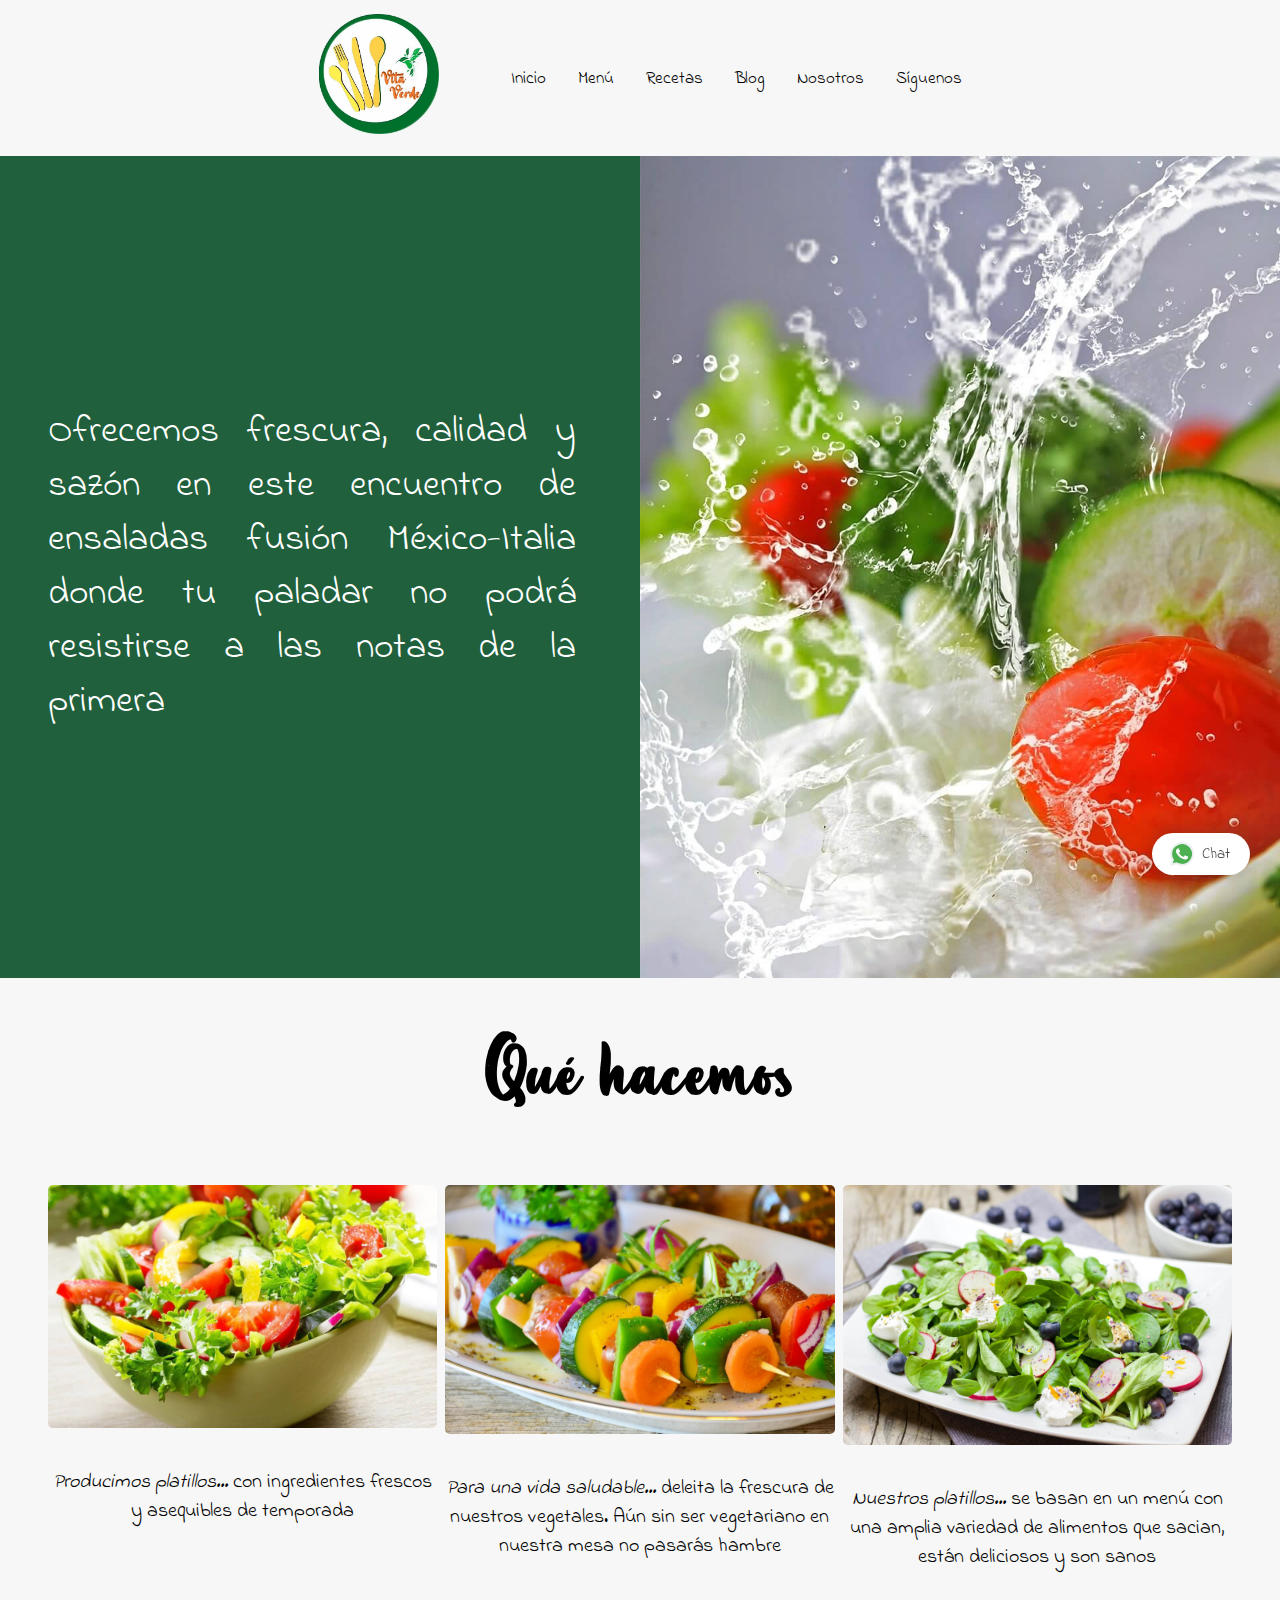
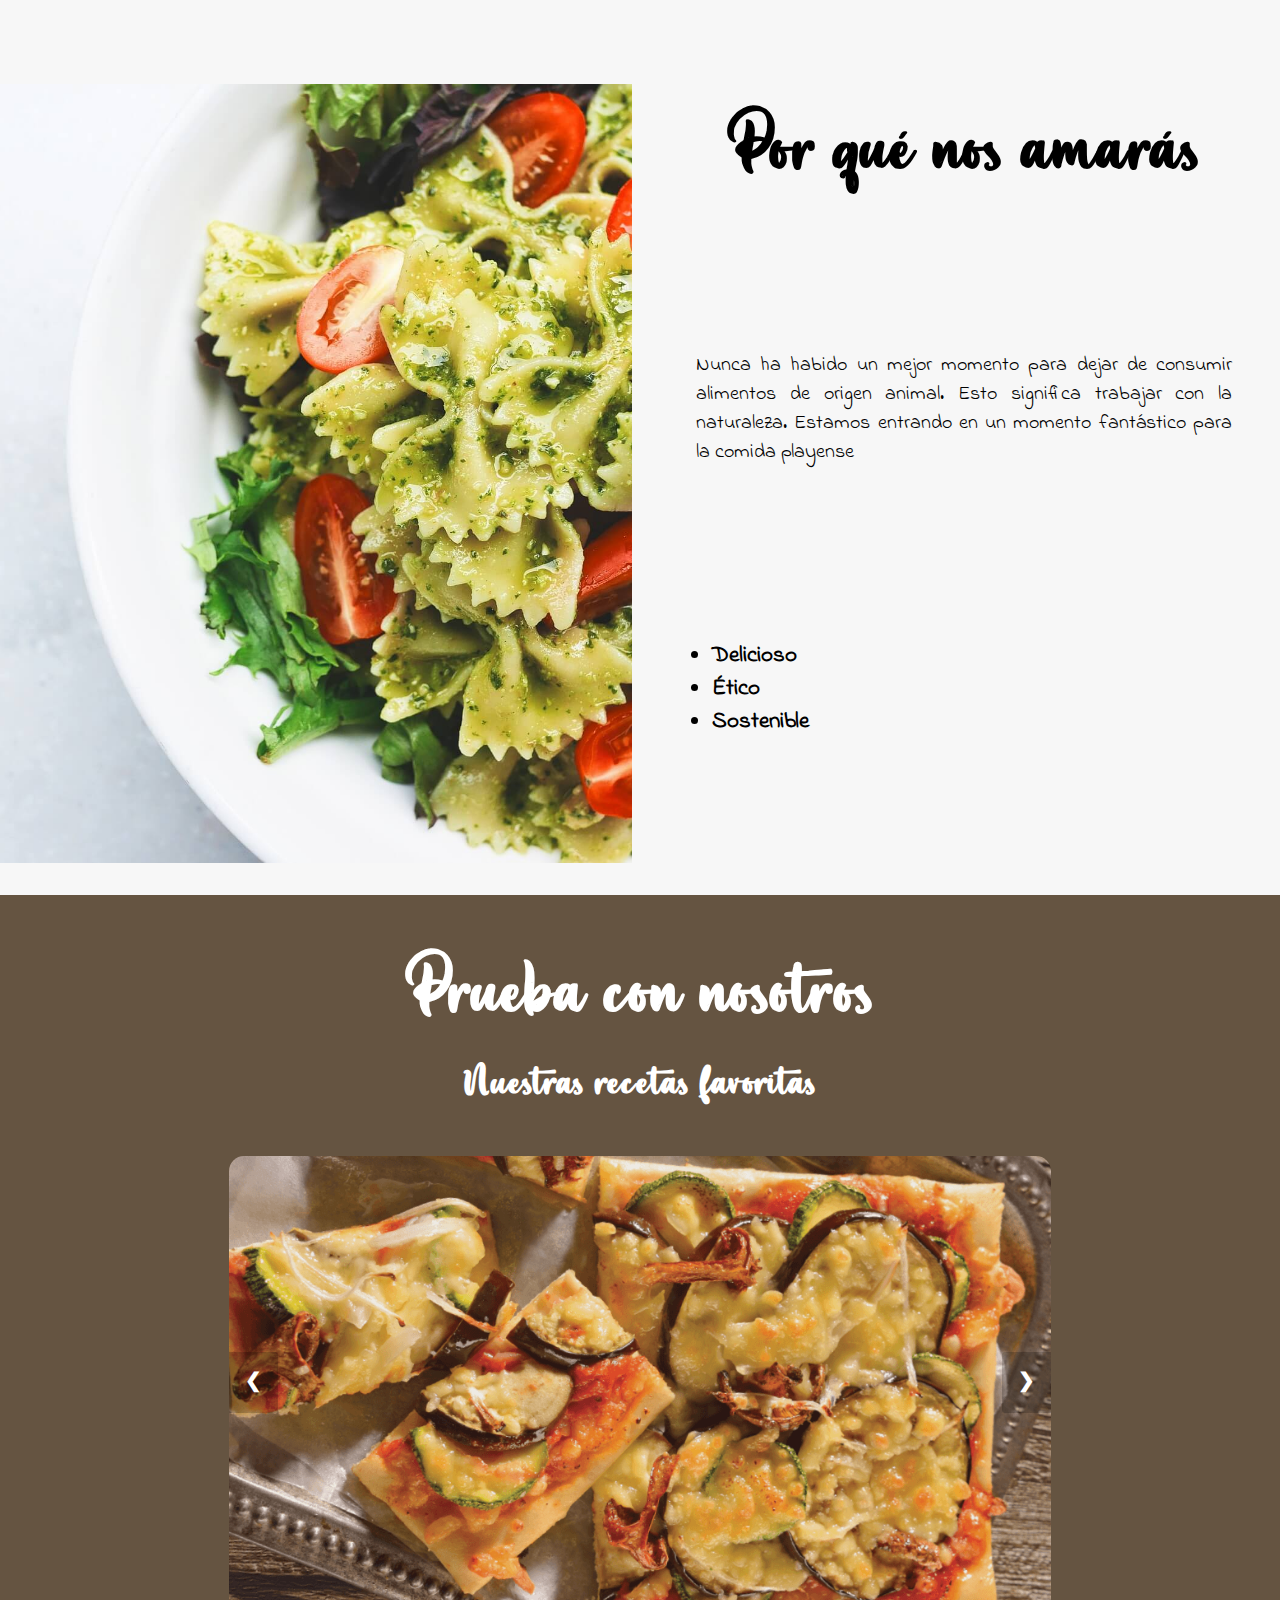
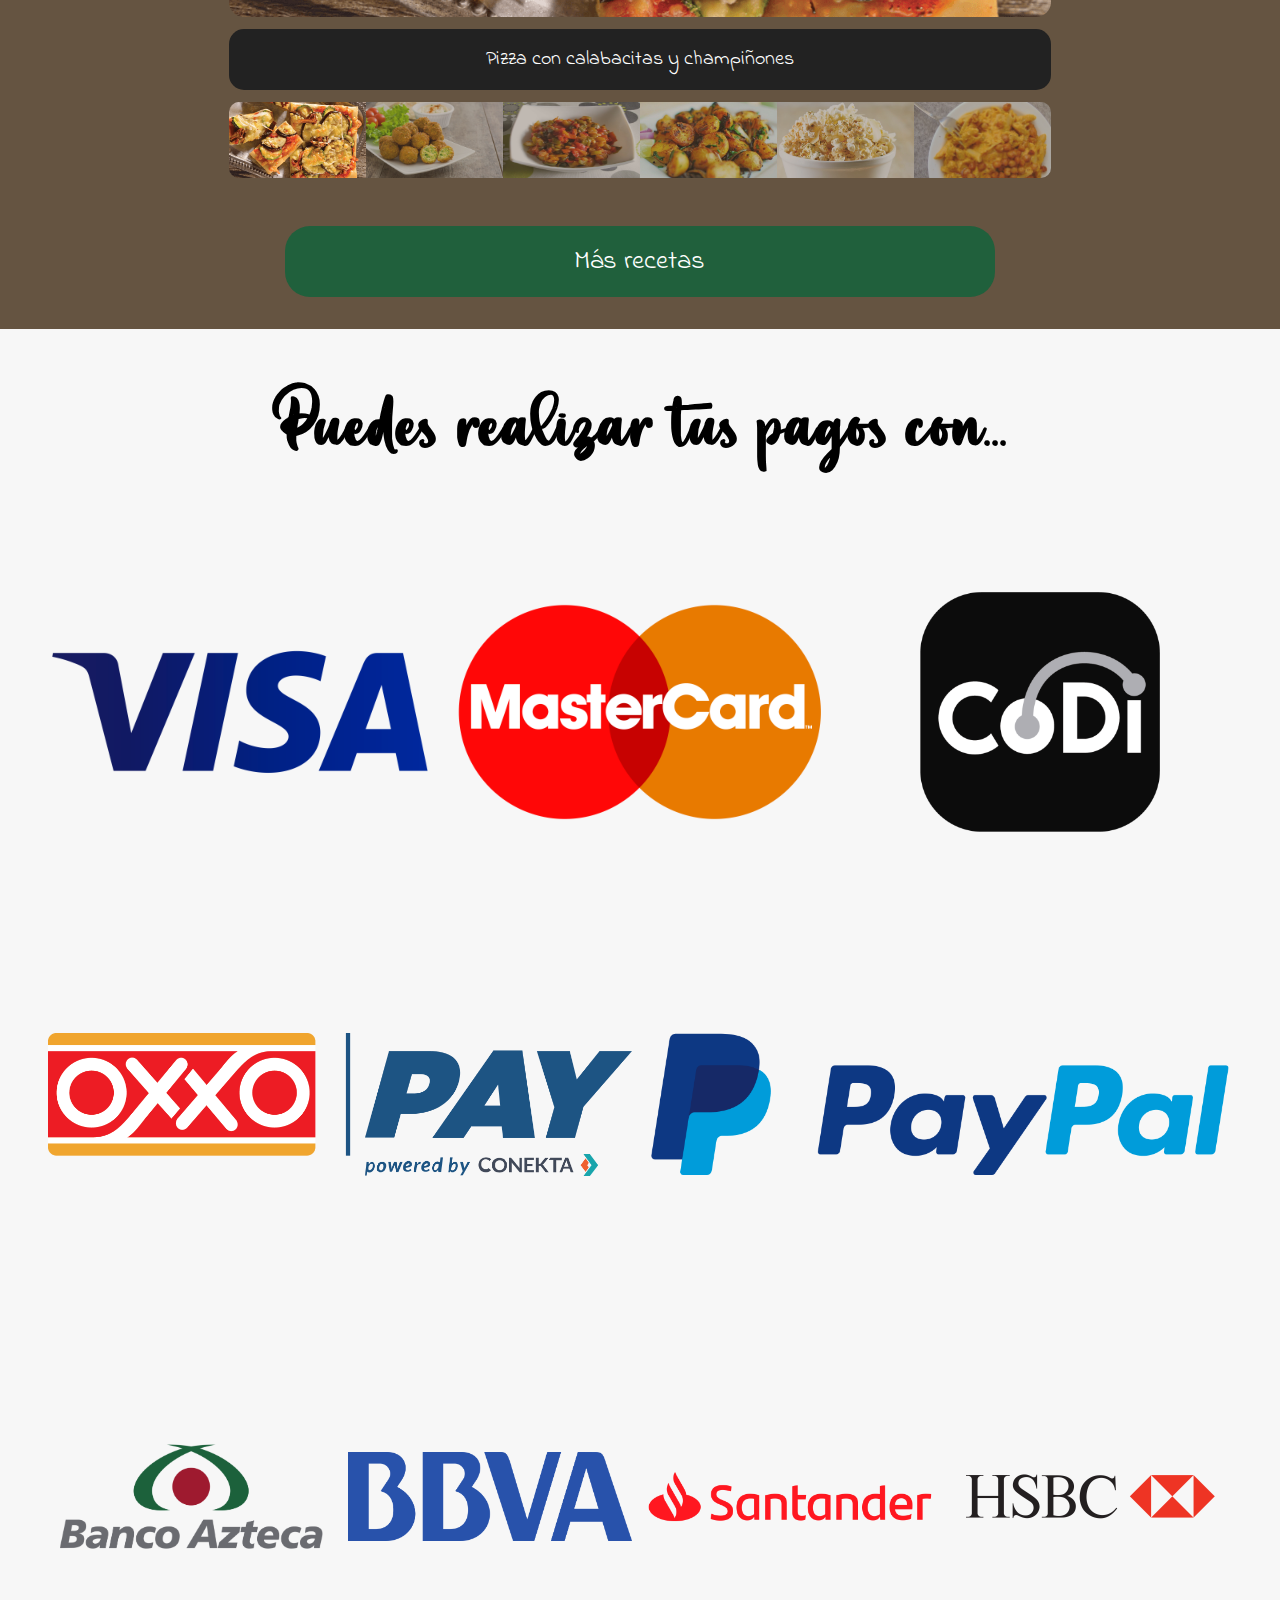
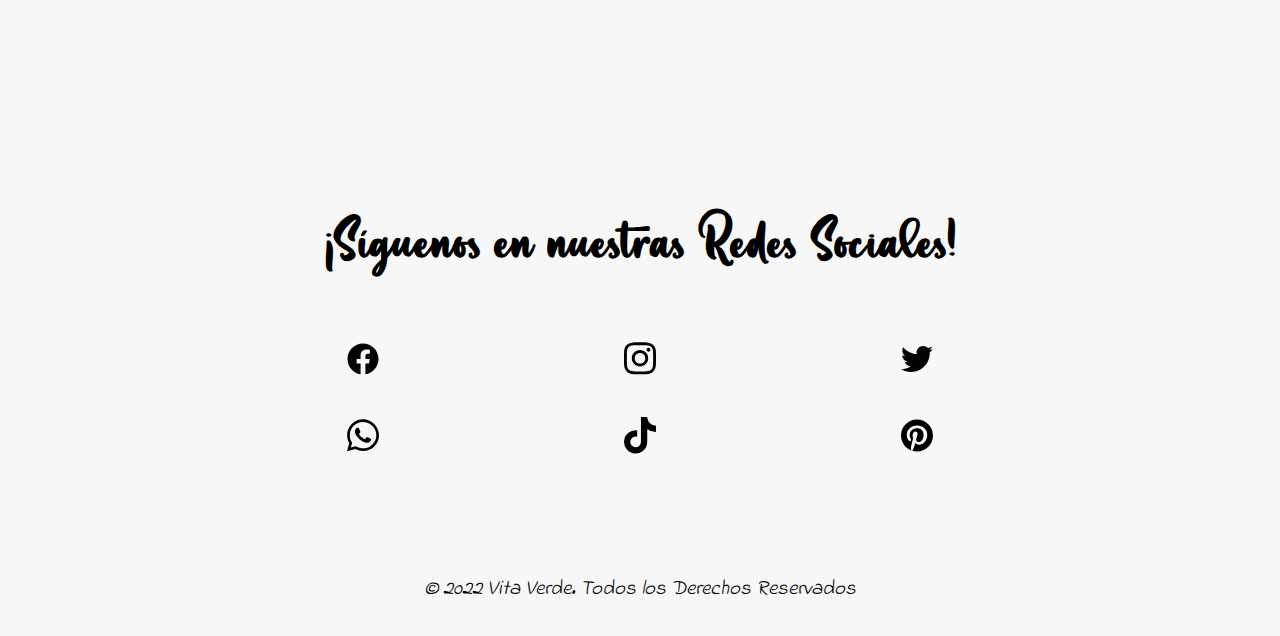
==== index.html @ 0b4a9ebe "Deploy" ====
<!DOCTYPE html>
<html lang="es">
    <head>
        <meta charset="utf-8" />
        <meta http-equiv="x-ua-compatible" content="ie=edge" />
        <meta name="viewport" content="width=device-width, initial-scale=1.0" />
        <meta name="description" content="La mejor comida vegetariana de Playa del Carmen, saludable y accesible" />
        <link rel="stylesheet" href="css/main.css" />
        <link rel="stylesheet" href="css/index.css" />
        <link rel="stylesheet" href="css/widget-wa.css" />
        <link rel="shortcut icon" href="img/favicon.jpg" type="image/x-icon" />
        <title>Vita Verde</title>
    </head>
    <body>
        <header>
            <h1>Vita Verde</h1>
            <nav class="topnav" id="myTopnav">
                <a href="index.html" class="active">
                    <img src="img/favicon.jpg" />
                </a>
                <a href="index.html">Inicio</a>
                <a href="menu.html">Menú</a>
                <a href="recetas.html">Recetas</a>
                <a href="blog.html">Blog</a>
                <a href="nosotros.html">Nosotros</a>
                <a href="siguenos.html">Síguenos</a>
                <a href="javascript:void(0);" class="icon" onclick="myFunction()">
                    <svg xmlns="http://www.w3.org/2000/svg" viewBox="0 0 448 512">
                        <!--! Font Awesome Pro 6.1.1 by @fontawesome - https://fontawesome.com License - https://fontawesome.com/license (Commercial License) Copyright 2022 Fonticons, Inc. -->
                        <path
                            d="M0 96C0 78.33 14.33 64 32 64H416C433.7 64 448 78.33 448 96C448 113.7 433.7 128 416 128H32C14.33 128 0 113.7 0 96zM0 256C0 238.3 14.33 224 32 224H416C433.7 224 448 238.3 448 256C448 273.7 433.7 288 416 288H32C14.33 288 0 273.7 0 256zM416 448H32C14.33 448 0 433.7 0 416C0 398.3 14.33 384 32 384H416C433.7 384 448 398.3 448 416C448 433.7 433.7 448 416 448z"
                        ></path>
                    </svg>
                </a>
            </nav>
        </header>
        <main>
            <section class="s-introdution">
                <div class="box-text desktop-col mobile-row">
                    <p>
                        Ofrecemos frescura, calidad y sazón en este encuentro de ensaladas fusión México-Italia donde tu paladar no podrá resistirse a las notas de la primera
                    </p>
                </div>
                <div class="box-image desktop-col mobile-row">
                    <img src="img/img-01.jpg" alt="#" />
                </div>
            </section>

            <section class="s-work">
                <h2>Qué hacemos</h2>
                <div class="container-cards">
                    <div class="card card-1 desktop-col mobile-row">
                        <img src="img/img-02.jpg" alt="#" />
                        <p><em>Producimos platillos…</em> con ingredientes frescos y asequibles de temporada</p>
                    </div>
                    <div class="card card-2 desktop-col mobile-row">
                        <img src="img/img-03.jpg" alt="#" />
                        <p><em>Para una vida saludable…</em> deleita la frescura de nuestros vegetales. Aún sin ser vegetariano en nuestra mesa no pasarás hambre</p>
                    </div>
                    <div class="card card-3 desktop-col mobile-row">
                        <img src="img/img-04.jpg" alt="#" />
                        <p><em>Nuestros platillos…</em> se basan en un menú con una amplia variedad de alimentos que sacian, están deliciosos y son sanos</p>
                    </div>
                </div>
            </section>
            <section class="s-loyalty">
                <div class="container-image">
                    <img src="img/img-05.jpg" alt="#" />
                </div>
                <div class="container-text">
                    <h2>Por qué nos amarás</h2>
                    <p>
                        Nunca ha habido un mejor momento para dejar de consumir alimentos de origen animal. Esto significa trabajar con la naturaleza. Estamos entrando en un momento fantástico para la comida playense
                    </p>
                    <ul>
                        <li>Delicioso</li>
                        <li>Ético</li>
                        <li>Sostenible</li>
                    </ul>
                </div>
            </section>

            <section class="s-recipes">
                <h2>Prueba con nosotros</h2>
                <h3>Nuestras recetas favoritas</h3>
                <div class="box-images-gallery">
                    <div class="mySlides">
                        <a href="recetas/pizza-con-calabacitas-y-champinones.html">
                            <img src="img/img-06.jpg" alt="#" />
                        </a>
                    </div>
                    <div class="mySlides">
                        <a href="recetas/croquetas-de-brocoli.html">
                            <img src="img/img-07.jpg" alt="#" />
                        </a>
                    </div>
                    <div class="mySlides">
                        <a href="recetas/pisto-machego.html">
                            <img src="img/img-08.jpg" alt="#" />
                        </a>
                    </div>
                    <div class="mySlides">
                        <a href="recetas/ensalada-de-papas-cambray.html">
                            <img src="img/img-09.jpg" alt="#" />
                        </a>
                    </div>
                    <div class="mySlides">
                        <a href="recetas/palomitas-de-maiz-con-chipotle.html">
                            <img src="img/img-10.jpg" alt="#" />
                        </a>
                    </div>
                    <div class="mySlides">
                        <a href="recetas/salsa-de-garbanzo.html">
                            <img src="img/img-11.jpg" alt="#" />
                        </a>
                    </div>

                    <a class="prev" onclick="plusSlides(-1)">&#10094;</a>
                    <a class="next" onclick="plusSlides(1)">&#10095;</a>

                    <div class="caption-container">
                        <p id="caption"></p>
                    </div>

                    <div class="row">
                        <div class="column">
                            <img class="demo cursor" src="img/img-06.jpg" onclick="currentSlide(1)" alt="Pizza con calabacitas y champiñones" />
                        </div>
                        <div class="column">
                            <img class="demo cursor" src="img/img-07.jpg" onclick="currentSlide(2)" alt="Croquetas de brócoli" />
                        </div>
                        <div class="column">
                            <img class="demo cursor" src="img/img-08.jpg" onclick="currentSlide(3)" alt="Pisto manchego" />
                        </div>
                        <div class="column">
                            <img class="demo cursor" src="img/img-09.jpg" onclick="currentSlide(4)" alt="Ensalada de papas cambray" />
                        </div>
                        <div class="column">
                            <img class="demo cursor" src="img/img-10.jpg" onclick="currentSlide(5)" alt="Palomitas de maíz con chipotle" />
                        </div>
                        <div class="column">
                            <img class="demo cursor" src="img/img-11.jpg" onclick="currentSlide(6)" alt="Salsa de garbanzo" />
                        </div>
                    </div>
                </div>
                <button class="cta">
                    <a href="recetas.html">Más recetas</a>
                </button>
            </section>
            <section class="s-paymentmethods">
                <h2>Puedes realizar tus pagos con...</h2>
                <div class="section-paymentmethods s-pm">
                    <div class="main-pm1">
                        <div class="pm1">
                            <img src="img/visa.png" />
                        </div>
                        <div class="pm2">
                            <img src="img/mastercard.png" />
                        </div>
                        <div class="pm3">
                            <img src="img/codi.png" />
                        </div>
                    </div>
                    <div class="main-pm2">
                        <div class="pm4">
                            <img src="img/oxxopay.png" />
                        </div>
                        <div class="pm5">
                            <img src="img/paypal.png" />
                        </div>
                    </div>
                    <div class="main-pm3">
                        <div class="pm6">
                            <img src="img/bancoazteca.png" />
                        </div>
                        <div class="pm7">
                            <img src="img/bbva.png" />
                        </div>
                        <div class="pm8">
                            <img src="img/santander.png" />
                        </div>
                        <div class="pm9">
                            <img src="img/hsbc.png" />
                        </div>
                    </div>
                </div>
            </section>
            <section class="s-socialmedia">
                <h2>¡Síguenos en nuestras Redes Sociales!</h2>
                <ul>
                    <li class="item-fb">
                        <a href="https://www.facebook.com/Vita-Verde-101301955820339/">
                            <svg xmlns="http://www.w3.org/2000/svg" viewBox="0 0 512 512">
                                <!--! Font Awesome Pro 6.1.1 by @fontawesome - https://fontawesome.com License - https://fontawesome.com/license (Commercial License) Copyright 2022 Fonticons, Inc. -->
                                <path
                                    d="M504 256C504 119 393 8 256 8S8 119 8 256c0 123.78 90.69 226.38 209.25 245V327.69h-63V256h63v-54.64c0-62.15 37-96.48 93.67-96.48 27.14 0 55.52 4.84 55.52 4.84v61h-31.28c-30.8 0-40.41 19.12-40.41 38.73V256h68.78l-11 71.69h-57.78V501C413.31 482.38 504 379.78 504 256z"
                                />
                            </svg>
                        </a>
                    </li>
                    <li class="item-ig">
                        <a href="https://www.instagram.com/vita_verde.pdc/">
                            <svg xmlns="http://www.w3.org/2000/svg" viewBox="0 0 448 512">
                                <!--! Font Awesome Pro 6.1.1 by @fontawesome - https://fontawesome.com License - https://fontawesome.com/license (Commercial License) Copyright 2022 Fonticons, Inc. -->
                                <path
                                    d="M224.1 141c-63.6 0-114.9 51.3-114.9 114.9s51.3 114.9 114.9 114.9S339 319.5 339 255.9 287.7 141 224.1 141zm0 189.6c-41.1 0-74.7-33.5-74.7-74.7s33.5-74.7 74.7-74.7 74.7 33.5 74.7 74.7-33.6 74.7-74.7 74.7zm146.4-194.3c0 14.9-12 26.8-26.8 26.8-14.9 0-26.8-12-26.8-26.8s12-26.8 26.8-26.8 26.8 12 26.8 26.8zm76.1 27.2c-1.7-35.9-9.9-67.7-36.2-93.9-26.2-26.2-58-34.4-93.9-36.2-37-2.1-147.9-2.1-184.9 0-35.8 1.7-67.6 9.9-93.9 36.1s-34.4 58-36.2 93.9c-2.1 37-2.1 147.9 0 184.9 1.7 35.9 9.9 67.7 36.2 93.9s58 34.4 93.9 36.2c37 2.1 147.9 2.1 184.9 0 35.9-1.7 67.7-9.9 93.9-36.2 26.2-26.2 34.4-58 36.2-93.9 2.1-37 2.1-147.8 0-184.8zM398.8 388c-7.8 19.6-22.9 34.7-42.6 42.6-29.5 11.7-99.5 9-132.1 9s-102.7 2.6-132.1-9c-19.6-7.8-34.7-22.9-42.6-42.6-11.7-29.5-9-99.5-9-132.1s-2.6-102.7 9-132.1c7.8-19.6 22.9-34.7 42.6-42.6 29.5-11.7 99.5-9 132.1-9s102.7-2.6 132.1 9c19.6 7.8 34.7 22.9 42.6 42.6 11.7 29.5 9 99.5 9 132.1s2.7 102.7-9 132.1z"
                                />
                            </svg>
                        </a>
                    </li>
                    <li class="item-tw">
                        <a href="https://twitter.com/vitaverde_pdc?t=0MfH4dKeBu4YhYEJYuRetA&s=09">
                            <svg xmlns="http://www.w3.org/2000/svg" viewBox="0 0 512 512">
                                <!--! Font Awesome Pro 6.1.1 by @fontawesome - https://fontawesome.com License - https://fontawesome.com/license (Commercial License) Copyright 2022 Fonticons, Inc. -->
                                <path
                                    d="M459.37 151.716c.325 4.548.325 9.097.325 13.645 0 138.72-105.583 298.558-298.558 298.558-59.452 0-114.68-17.219-161.137-47.106 8.447.974 16.568 1.299 25.34 1.299 49.055 0 94.213-16.568 130.274-44.832-46.132-.975-84.792-31.188-98.112-72.772 6.498.974 12.995 1.624 19.818 1.624 9.421 0 18.843-1.3 27.614-3.573-48.081-9.747-84.143-51.98-84.143-102.985v-1.299c13.969 7.797 30.214 12.67 47.431 13.319-28.264-18.843-46.781-51.005-46.781-87.391 0-19.492 5.197-37.36 14.294-52.954 51.655 63.675 129.3 105.258 216.365 109.807-1.624-7.797-2.599-15.918-2.599-24.04 0-57.828 46.782-104.934 104.934-104.934 30.213 0 57.502 12.67 76.67 33.137 23.715-4.548 46.456-13.32 66.599-25.34-7.798 24.366-24.366 44.833-46.132 57.827 21.117-2.273 41.584-8.122 60.426-16.243-14.292 20.791-32.161 39.308-52.628 54.253z"
                                />
                            </svg>
                        </a>
                    </li>
                    <li class="item-wab">
                        <a href="https://api.whatsapp.com/send?phone=+529842550919&text=Hola,%20me%20gustar%C3%ADa%20encargar%20un%20pedido">
                            <svg xmlns="http://www.w3.org/2000/svg" viewBox="0 0 448 512">
                                <!--! Font Awesome Pro 6.1.1 by @fontawesome - https://fontawesome.com License - https://fontawesome.com/license (Commercial License) Copyright 2022 Fonticons, Inc. -->
                                <path
                                    d="M380.9 97.1C339 55.1 283.2 32 223.9 32c-122.4 0-222 99.6-222 222 0 39.1 10.2 77.3 29.6 111L0 480l117.7-30.9c32.4 17.7 68.9 27 106.1 27h.1c122.3 0 224.1-99.6 224.1-222 0-59.3-25.2-115-67.1-157zm-157 341.6c-33.2 0-65.7-8.9-94-25.7l-6.7-4-69.8 18.3L72 359.2l-4.4-7c-18.5-29.4-28.2-63.3-28.2-98.2 0-101.7 82.8-184.5 184.6-184.5 49.3 0 95.6 19.2 130.4 54.1 34.8 34.9 56.2 81.2 56.1 130.5 0 101.8-84.9 184.6-186.6 184.6zm101.2-138.2c-5.5-2.8-32.8-16.2-37.9-18-5.1-1.9-8.8-2.8-12.5 2.8-3.7 5.6-14.3 18-17.6 21.8-3.2 3.7-6.5 4.2-12 1.4-32.6-16.3-54-29.1-75.5-66-5.7-9.8 5.7-9.1 16.3-30.3 1.8-3.7.9-6.9-.5-9.7-1.4-2.8-12.5-30.1-17.1-41.2-4.5-10.8-9.1-9.3-12.5-9.5-3.2-.2-6.9-.2-10.6-.2-3.7 0-9.7 1.4-14.8 6.9-5.1 5.6-19.4 19-19.4 46.3 0 27.3 19.9 53.7 22.6 57.4 2.8 3.7 39.1 59.7 94.8 83.8 35.2 15.2 49 16.5 66.6 13.9 10.7-1.6 32.8-13.4 37.4-26.4 4.6-13 4.6-24.1 3.2-26.4-1.3-2.5-5-3.9-10.5-6.6z"
                                />
                            </svg>
                        </a>
                    </li>
                    <li class="item-tk">
                        <a href="https://vm.tiktok.com/ZMLupxRc9">
                            <svg xmlns="http://www.w3.org/2000/svg" viewBox="0 0 448 512">
                                <!--! Font Awesome Pro 6.1.1 by @fontawesome - https://fontawesome.com License - https://fontawesome.com/license (Commercial License) Copyright 2022 Fonticons, Inc. -->
                                <path
                                    d="M448,209.91a210.06,210.06,0,0,1-122.77-39.25V349.38A162.55,162.55,0,1,1,185,188.31V278.2a74.62,74.62,0,1,0,52.23,71.18V0l88,0a121.18,121.18,0,0,0,1.86,22.17h0A122.18,122.18,0,0,0,381,102.39a121.43,121.43,0,0,0,67,20.14Z"
                                />
                            </svg>
                        </a>
                    </li>
                    <li class="item-pin">
                        <a href="#">
                            <svg xmlns="http://www.w3.org/2000/svg" viewBox="0 0 496 512">
                                <!--! Font Awesome Pro 6.1.1 by @fontawesome - https://fontawesome.com License - https://fontawesome.com/license (Commercial License) Copyright 2022 Fonticons, Inc. -->
                                <path
                                    d="M496 256c0 137-111 248-248 248-25.6 0-50.2-3.9-73.4-11.1 10.1-16.5 25.2-43.5 30.8-65 3-11.6 15.4-59 15.4-59 8.1 15.4 31.7 28.5 56.8 28.5 74.8 0 128.7-68.8 128.7-154.3 0-81.9-66.9-143.2-152.9-143.2-107 0-163.9 71.8-163.9 150.1 0 36.4 19.4 81.7 50.3 96.1 4.7 2.2 7.2 1.2 8.3-3.3.8-3.4 5-20.3 6.9-28.1.6-2.5.3-4.7-1.7-7.1-10.1-12.5-18.3-35.3-18.3-56.6 0-54.7 41.4-107.6 112-107.6 60.9 0 103.6 41.5 103.6 100.9 0 67.1-33.9 113.6-78 113.6-24.3 0-42.6-20.1-36.7-44.8 7-29.5 20.5-61.3 20.5-82.6 0-19-10.2-34.9-31.4-34.9-24.9 0-44.9 25.7-44.9 60.2 0 22 7.4 36.8 7.4 36.8s-24.5 103.8-29 123.2c-5 21.4-3 51.6-.9 71.2C65.4 450.9 0 361.1 0 256 0 119 111 8 248 8s248 111 248 248z"
                                />
                            </svg>
                        </a>
                    </li>
                </ul>
            </section>
        </main>
        <footer>
            <p class="webiste-credits">
                &copy; 2022 Vita Verde. Todos los Derechos Reservados
            </p>
        </footer>

        <div id="whatsapp-chat" class="hide">
            <div class="header-chat">
                <div class="head-home"><h3>Vita Verde</h3></div>

                <div class="get-new"></div>
            </div>

            <div class="start-chat">
                <div class="first-msg"><span>¡Hola! ¿Qué puedo hacer por ti?</span></div>
                <div class="blanter-msg"><textarea id="chat-input" placeholder="Escribe un mensaje" maxlength="120" row="1"></textarea> <a href="#" onclick="enviar_mensaje();" id="send-it">Enviar</a></div>
            </div>
            <div id="get-number">529842550919</div>
            <a class="close-chat" onclick="cerrar_chat();" href="#">×</a>
        </div>

        <a class="blantershow-chat" onclick="mostrar_chat();" href="#" title="Show Chat">
            <svg width="20" viewBox="0 0 24 24">
                <defs />
                <path fill="#eceff1" d="M20.5 3.4A12.1 12.1 0 0012 0 12 12 0 001.7 17.8L0 24l6.3-1.7c2.8 1.5 5 1.4 5.8 1.5a12 12 0 008.4-20.3z" />
                <path fill="#4caf50" d="M12 21.8c-3.1 0-5.2-1.6-5.4-1.6l-3.7 1 1-3.7-.3-.4A9.9 9.9 0 012.1 12a10 10 0 0117-7 9.9 9.9 0 01-7 16.9z" />
                <path
                    fill="#fafafa"
                    d="M17.5 14.3c-.3 0-1.8-.8-2-.9-.7-.2-.5 0-1.7 1.3-.1.2-.3.2-.6.1s-1.3-.5-2.4-1.5a9 9 0 01-1.7-2c-.3-.6.4-.6 1-1.7l-.1-.5-1-2.2c-.2-.6-.4-.5-.6-.5-.6 0-1 0-1.4.3-1.6 1.8-1.2 3.6.2 5.6 2.7 3.5 4.2 4.2 6.8 5 .7.3 1.4.3 1.9.2.6 0 1.7-.7 2-1.4.3-.7.3-1.3.2-1.4-.1-.2-.3-.3-.6-.4z"
                />
            </svg>
            Chat
        </a>

        <script src="js/slideshowgallery.js"></script>
        <script src="js/responsivenavigationbar.js"></script>
        <script src="js/widget-wa.js"></script>
    </body>
</html>
---- css/main.css ----
@import url("https://fonts.googleapis.com/css2?family=Caveat:wght@400;500;700&family=Indie+Flower&family=Permanent+Marker&family=Shadows+Into+Light&display=swap");

@font-face {
    font-family: "Aesthetic Violet";
    src: url("../fonts/Aesthetic-Violet.otf") format("otf"), url("../fonts/Aesthetic-Violet.ttf") format("ttf"), url("../fonts/Aesthetic-Violet.woff") format("woff");
}

* {
    margin: 0;
    padding: 0;
    box-sizing: border-box;
    user-select: none;
    font-family: "Indie Flower", cursive;
}

body {
    background-color: #f7f7f7;
}

h1 {
    font-family: "Aesthetic Violet";
    display: none;
}

h2,
h3,
h4 {
    font-family: "Aesthetic Violet";
}

.topnav {
    background-color: #f7f7f7;
    overflow: hidden;
}

.topnav a {
    float: left;
    display: block;
    color: black;
    text-align: center;
    padding: 14px 16px;
    text-decoration: none;
    font-size: 17px;
}

.topnav a:hover {
    background-color: black;
    color: white;
}

.topnav a.active {
    background-color: #f7f7f7;
    color: white;
    width: 30%;
    text-align: left;
}

.topnav a.active img {
    max-width: 75%;
}

.topnav .icon {
    display: none;
}

.topnav .icon:hover {
    background-color: #f7f7f7;
}

@media screen and (max-width: 546px) {
    .topnav a:not(:first-child) {
        display: none;
    }

    .topnav a.icon {
        display: block;
        float: right;
        margin: 5% 0;
    }

    .topnav .icon svg {
        width: 1.25rem;
    }
}

@media screen and (max-width: 546px) {
    .topnav.responsive {
        position: relative;
    }

    .topnav.responsive .icon {
        background-color: #f7f7f7;
        position: absolute;
        right: 0;
        top: 0;
    }

    .topnav.responsive a {
        float: none;
        display: block;
        text-align: left;
    }

    .topnav .icon.xmark svg {
        width: 1rem;
    }
}

@media screen and (min-width: 546px) {
    .topnav a:hover {
        border-radius: 15px;
    }

    .topnav {
        display: flex;
        justify-content: center;
        align-items: center;
    }

    .topnav a.active {
        width: 15%;
    }
}

footer {
    padding: 2rem 3rem;
    text-align: center;
    font-style: italic;
}

@media screen and (min-width: 900px) {
    .webiste-credits {
        font-size: 130%;
    }
}
---- css/index.css ----
.s-introdution {
    display: grid;
    grid-gap: 1rem;
    grid-template-rows: auto auto;
    background-color: #20603c;
}

.box-text {
    grid-row: 2;
    color: #fff;
    padding: 2rem 3rem;
    font-size: 200%;
    text-align: justify;
}

.box-image {
    grid-row: 1;
}

.box-image img {
    max-width: 100%;
    height: auto;
}

.s-work {
    display: grid;
    grid-gap: 1rem;
    grid-template-rows: auto auto;
    padding-top: 2rem;
}

h2 {
    font-family: "Aesthetic Violet";
    grid-row: 1;
    padding: 1rem 0;
    font-size: 250%;
    text-align: center;
}

.container-cards {
    grid-row: 2;
    padding: 2rem 3rem;
    display: grid;
    grid-gap: 0.5rem;
    grid-template-rows: auto auto auto;
}

.card p {
    font-size: 115%;
    text-align: center;
    margin-bottom: 3rem;
}

.card img {
    max-width: 100%;
    height: auto;
    border-radius: 5px;
    margin-bottom: 2rem;
}

.card1 {
    grid-row: 1;
}

.card2 {
    grid-row: 2;
}

.card3 {
    grid-row: 3;
}

.s-loyalty {
    display: flex;
    flex-direction: column;
    grid-gap: 1rem;
}

.container-image img {
    max-width: 100%;
    height: auto;
    padding: 2rem 3rem;
    border-radius: 5px;
}

.container-text {
    display: grid;
    grid-gap: 1rem;
    grid-template-rows: auto auto auto;
    padding: 2rem 3rem;
}

.container-text p {
    text-align: justify;
    font-size: 115%;
}

.container-text ul {
    margin-top: 2rem;
    margin-left: 1rem;
    font-size: 115%;
    font-weight: bold;
}

.s-recipes {
    display: grid;
    grid-template-rows: auto auto auto;
    background-color: #655441;
    color: #fff;
    padding: 2rem 3rem;
}

h3 {
    font-family: "Aesthetic Violet";
    font-size: 200%;
    grid-row: 2;
    text-align: center;
}

.box-images-gallery {
    position: relative;
    max-width: 100%;
    overflow: hidden;
    padding: 3rem 0;
}

.mySlides {
    display: none;
    max-width: 100%;
    height: 22vh;
    overflow: hidden;
    opacity: 0.9;
}

.mySlides img {
    width: 100%;
    height: 100%;
    border-radius: 15px;
}

.mySlides:hover {
    opacity: 1;
}

.cursor {
    cursor: pointer;
}

.prev,
.next {
    cursor: pointer;
    position: absolute;
    top: 41%;
    width: auto;
    padding: 1rem;
    margin-top: -50px;
    color: white;
    font-weight: bold;
    font-size: 20px;
    border-radius: 0 3px 3px 0;
    background-color: rgba(0, 0, 0, 0.2);
    user-select: none;
}

.next {
    right: 0;
    border-radius: 3px 0 0 3px;
}

.prev:hover,
.next:hover {
    background-color: rgba(0, 0, 0, 0.8);
    border-radius: 0 3px 3px 0;
}

.caption-container {
    text-align: center;
    background-color: #222;
    margin: 0.75rem 0;
    padding: 1rem;
    color: white;
    border-radius: 15px;
}

.row {
    display: flex;
    max-width: 100%;
    overflow: hidden;
}

.row:after {
    content: "";
    display: table;
    clear: both;
}

.row .column:first-child img {
    border-top-left-radius: 10px;
    border-bottom-left-radius: 10px;
}

.row .column:last-child img {
    border-top-right-radius: 10px;
    border-bottom-right-radius: 10px;
}

.column {
    width: 100%;
    height: 4vh;
}

.demo {
    opacity: 0.6;
    width: 100%;
    height: 4vh;
}

.active,
.demo:hover {
    opacity: 1;
}

.cta {
    border-width: 0;
    border-radius: 25px;
    padding: 1rem;
    background-color: #20603c;
}

.cta:hover {
    background-color: #133a24;
}

.cta a {
    text-decoration: none;
    color: #fff;
    font-size: 200%;
}

.s-paymentmethods {
    padding: 2rem 3rem;
}

.s-paymentmethods img {
    max-width: 100%;
    height: auto;
}

.section-paymentmethods {
    width: auto;
    display: grid;
    grid-template-rows: 1fr 1fr 1fr;
    margin: 2rem 0;
}

.main-pm1 {
    grid-row: 1;
    grid-template-columns: 1fr 1fr 1fr;
}

.main-pm2 {
    grid-row: 2;
    grid-template-columns: 1fr 1fr;
}

.main-pm3 {
    grid-row: 3;
    grid-template-columns: 1fr 1fr 1fr 1fr;
}

.main-pm1,
.main-pm2,
.main-pm3 {
    display: grid;
    grid-gap: 1rem;
    align-items: center;
    width: 100%;
}

.s-socialmedia {
    padding: 2rem 3rem;
}

.s-socialmedia h2 {
    font-size: 175%;
}

.s-socialmedia ul {
    display: grid;
    grid-gap: 2rem;
    grid-template-rows: 1fr 1fr;
    grid-template-columns: 1fr 1fr 1fr;
    justify-content: center;
    align-items: center;
    padding-top: 3rem;
}

.s-socialmedia ul li {
    list-style: none;
    display: flex;
    justify-content: center;
    align-items: center;
}

.s-socialmedia ul li a svg {
    width: 2rem;
}

@media screen and (min-width: 546px) {
    .topnav {
        display: flex;
        justify-content: center;
        align-items: center;
    }

    .topnav a.active {
        width: 15%;
    }

    main {
        overflow: hidden;
    }

    .s-introdution {
        grid-template-rows: auto;
        grid-template-columns: 50% 50%;
        grid-gap: 0;
    }

    .box-text {
        display: flex;
        align-items: center;
        grid-row: 1;
        grid-column: 1;
        font-size: 180%;
        padding: 2rem 1.4rem 2rem 3rem;
    }

    .box-image {
        grid-row: 1;
        grid-column: 2;
    }

    .box-image img {
        max-width: initial;
        width: 200%;
        height: 100%;
    }

    .container-cards {
        grid-template-rows: auto;
        grid-template-columns: 1fr 1fr 1fr;
    }

    .card p {
        font-size: 100%;
    }

    .card1 {
        grid-column: 1;
    }

    .card2 {
        grid-column: 2;
    }

    .card3 {
        grid-column: 3;
    }

    .s-loyalty {
        display: grid;
        grid-template-rows: auto;
        grid-template-columns: 1fr 1fr;
    }

    .box-images-gallery {
        margin: auto;
        max-width: 70%;
    }

    .container-image {
        overflow: hidden;
        grid-column: 1;
        display: flex;
        align-items: center;
    }

    .container-image img {
        max-width: 200%;
        margin-left: -50%;
    }

    .container-text {
        grid-column: 2;
    }

    .mySlides {
        height: 36vw;
    }

    .cta {
        width: 60%;
        margin: auto;
    }

    .column,
    .demo {
        height: 6vw;
    }

    .s-socialmedia ul {
        padding: 3rem 0;
        margin: 0 12rem;
    }
}

@media screen and (min-width: 900px) {
    .box-text {
        padding: 2rem 4rem 2rem 3rem;
    }

    .box-text p {
        font-size: 130%;
    }

    main h2 {
        font-size: 350%;
    }

    .s-work p,
    .s-loyalty p,
    .s-loyalty li {
        font-size: 125%;
    }

    .caption-container #caption {
        font-size: 125%;
    }

    .s-socialmedia h2 {
        font-size: 250%;
    }
}
---- css/widget-wa.css ----
#whatsapp-chat {
    position: fixed;
    background: #fff;
    width: 350px;
    border-radius: 10px;
    box-shadow: 0 1px 15px rgba(32, 33, 36, 0.28);
    bottom: 90px;
    right: 30px;
    overflow: hidden;
    z-index: 99;
    animation-name: showchat;
    animation-duration: 1s;
    transform: scale(1);
}

a {
    text-decoration: none;
}

a.blantershow-chat {
    background: #fff;
    color: #404040;
    position: fixed;
    display: flex;
    font-weight: 400;
    justify-content: space-between;
    z-index: 98;
    bottom: 25px;
    right: 30px;
    font-size: 15px;
    padding: 10px 20px;
    border-radius: 30px;
    box-shadow: 0 1px 15px rgba(32, 33, 36, 0.28);
}

a.blantershow-chat svg {
    transform: scale(1.2);
    margin: 0 10px 0 0;
}

.header-chat {
    background: #095e54;
    color: #fff;
    padding: 20px;
}
.header-chat h3 {
    margin: 0 0 10px;
    text-align: center;
    font-size: 200%;
    font-family: "Aesthetic Violet";
}
.header-chat p {
    font-size: 14px;
    line-height: 1.7;
    margin: 0;
}
.info-avatar {
    position: relative;
}
.info-avatar img {
    border-radius: 100%;
    width: 50px;
    float: left;
    margin: 0 10px 0 0;
}
.info-avatar:before {
    content: "\f232";
    z-index: 1;
    font-family: "Font Awesome 5 Brands";
    background: #23ab23;
    color: #fff;
    padding: 4px 5px;
    border-radius: 100%;
    position: absolute;
    top: 30px;
    left: 30px;
}

.info-chat span {
    display: block;
}
#get-label,
span.chat-label {
    font-size: 12px;
    color: #888;
}
#get-nama,
span.chat-nama {
    margin: 5px 0 0;
    font-size: 15px;
    font-weight: 700;
    color: #222;
}
#get-label,
#get-nama {
    color: #fff;
}
span.my-number {
    display: none;
}
.blanter-msg {
    color: #444;
    padding: 20px;
    font-size: 12.5px;
    text-align: center;
    border-top: 1px solid #ddd;
}
textarea#chat-input {
    border: none;
    font-family: "Arial", sans-serif;
    width: 100%;
    height: 20px;
    outline: none;
    resize: none;
}
a#send-it {
    color: #555;
    width: auto;
    margin: -5px 0 0 5px;
    font-weight: 700;
    padding: 0.5rem;
    background: #eee;
    border-radius: 10px;
}
.first-msg {
    background: #f5f5f5;
    padding: 30px;
    text-align: center;
}
.first-msg span {
    background: #e2e2e2;
    color: #333;
    font-size: 14.2px;
    line-height: 1.7;
    border-radius: 10px;
    padding: 15px 20px;
    display: inline-block;
}
.start-chat .blanter-msg {
    display: flex;
}
#get-number {
    display: none;
}
a.close-chat {
    position: absolute;
    top: 5px;
    right: 15px;
    color: #fff;
    font-size: 30px;
}
@keyframes showhide {
    from {
        transform: scale(0.5);
        opacity: 0;
    }
}
@keyframes showchat {
    from {
        transform: scale(0);
        opacity: 0;
    }
}
@media screen and (max-width: 480px) {
    #whatsapp-chat {
        width: auto;
        left: 5%;
        right: 5%;
        font-size: 80%;
    }
}
.hide {
    display: none;
    animation-name: showhide;
    animation-duration: 1.5s;
    transform: scale(1);
    opacity: 1;
}
.show {
    display: block;
    animation-name: showhide;
    animation-duration: 1.5s;
    transform: scale(1);
    opacity: 1;
}
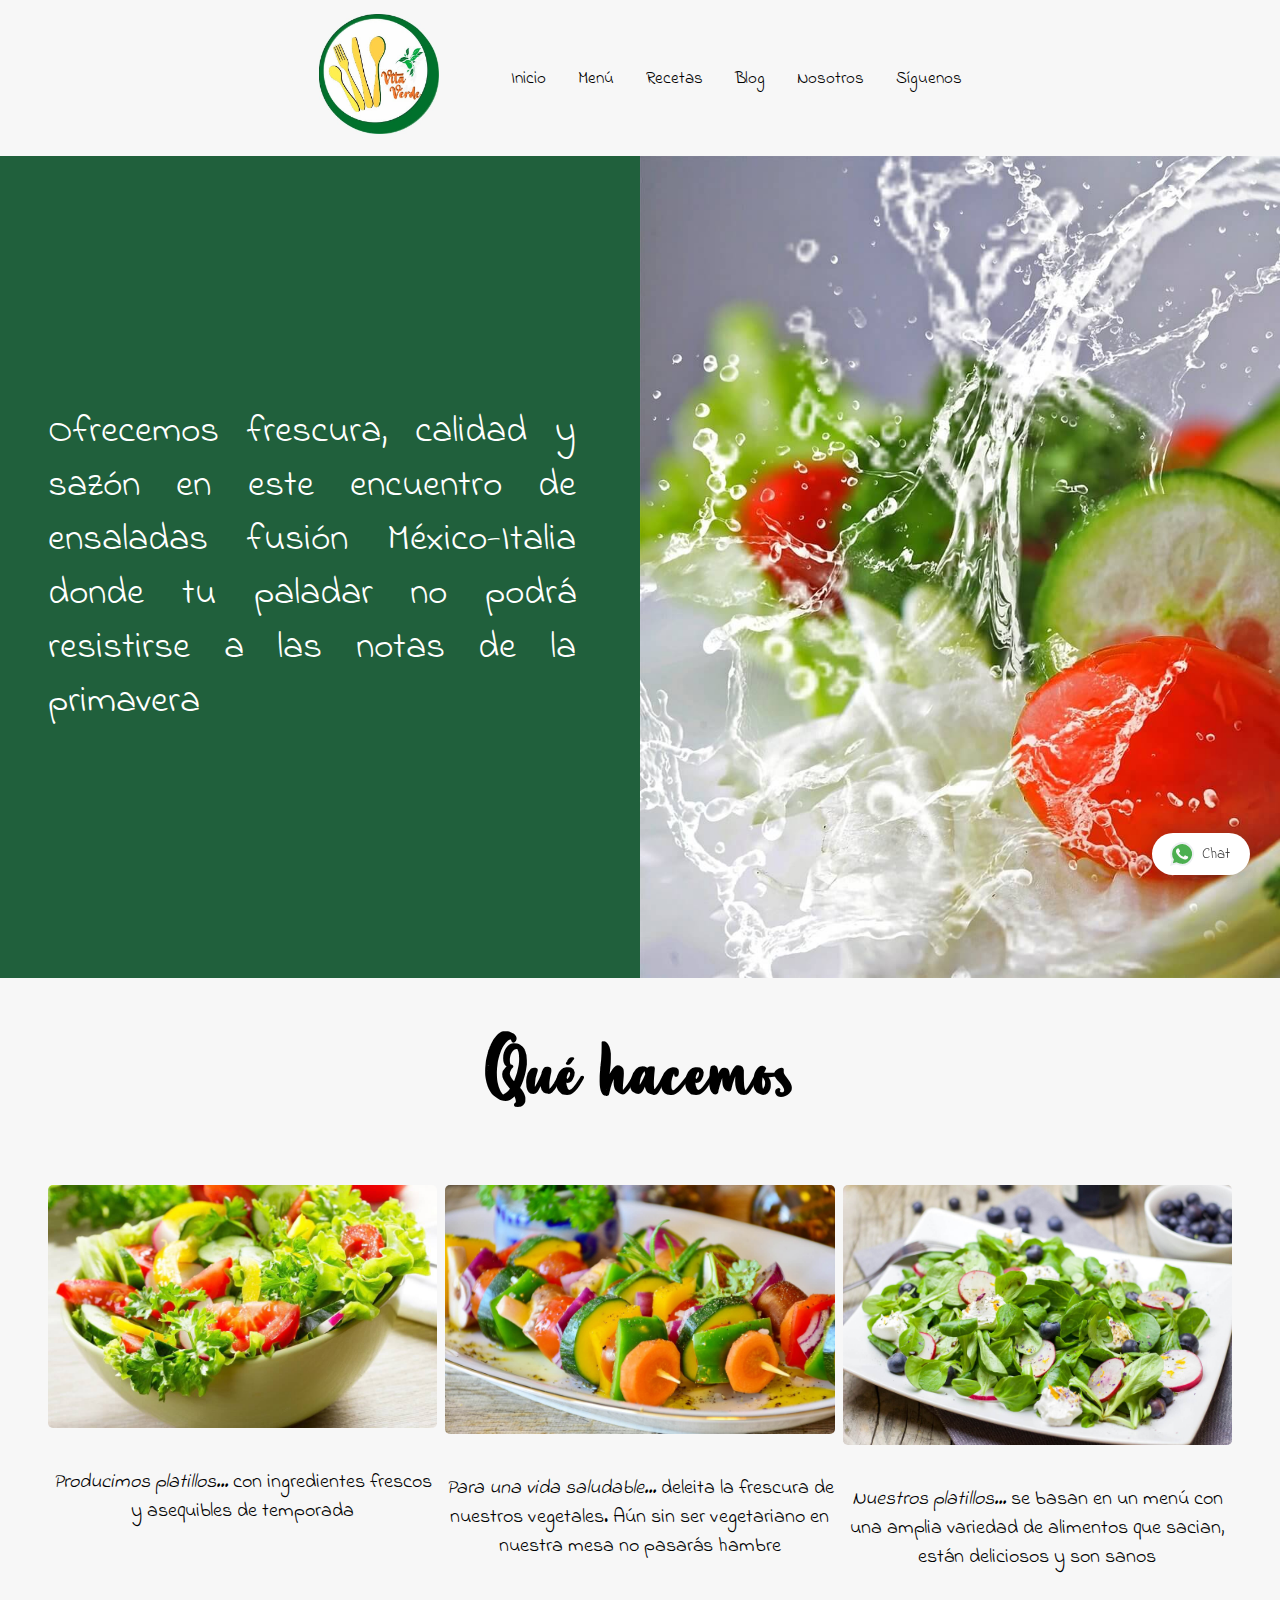
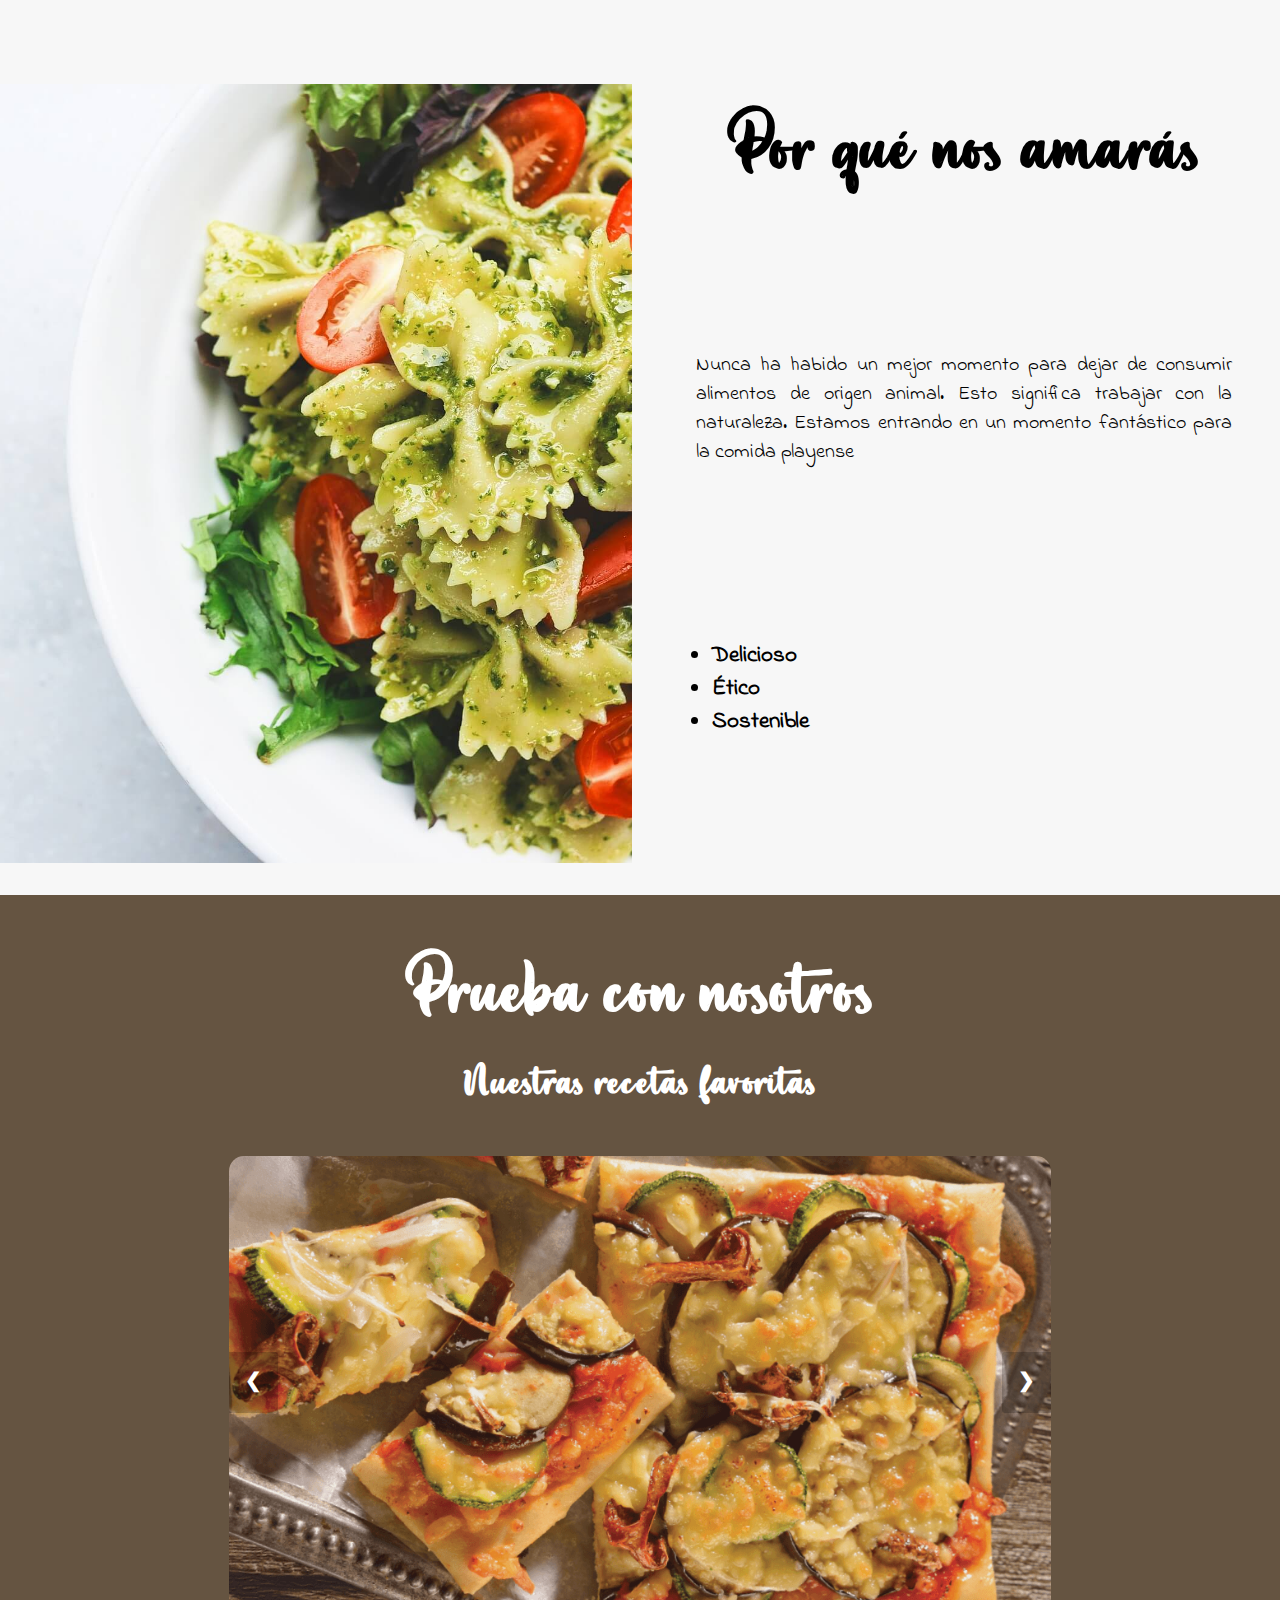
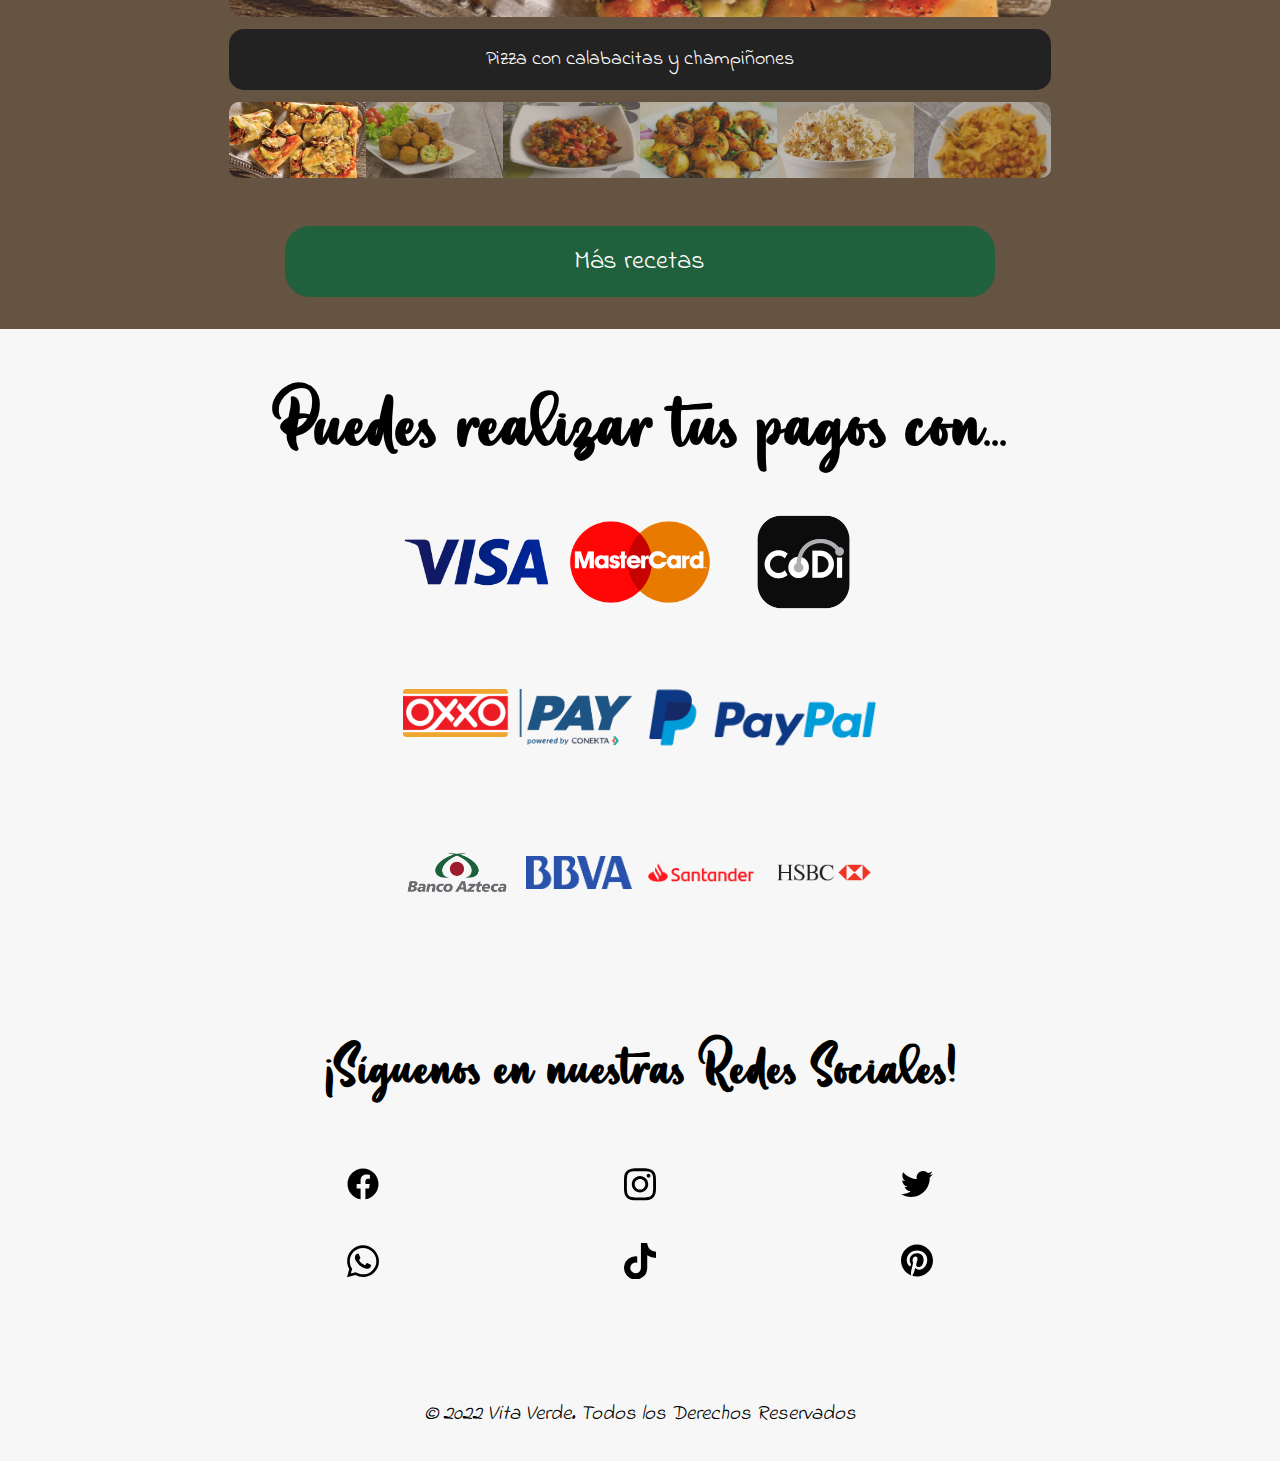
==== commit 947a0271: "Update files" ====
--- a/index.html
+++ b/index.html
@@ -38,7 +38,7 @@
             <section class="s-introdution">
                 <div class="box-text desktop-col mobile-row">
                     <p>
-                        Ofrecemos frescura, calidad y sazón en este encuentro de ensaladas fusión México-Italia donde tu paladar no podrá resistirse a las notas de la primera
+                        Ofrecemos frescura, calidad y sazón en este encuentro de ensaladas fusión México-Italia donde tu paladar no podrá resistirse a las notas de la primavera
                     </p>
                 </div>
                 <div class="box-image desktop-col mobile-row">
@@ -239,7 +239,7 @@
                         </a>
                     </li>
                     <li class="item-pin">
-                        <a href="#">
+                        <a href="https://www.pinterest.com/vitaverdepdc">
                             <svg xmlns="http://www.w3.org/2000/svg" viewBox="0 0 496 512">
                                 <!--! Font Awesome Pro 6.1.1 by @fontawesome - https://fontawesome.com License - https://fontawesome.com/license (Commercial License) Copyright 2022 Fonticons, Inc. -->
                                 <path
--- a/css/index.css
+++ b/css/index.css
@@ -441,4 +441,9 @@
     .s-socialmedia h2 {
         font-size: 250%;
     }
-}
+   
+    .section-paymentmethods {
+	margin: auto;
+        max-width: 40%;
+    }
+}
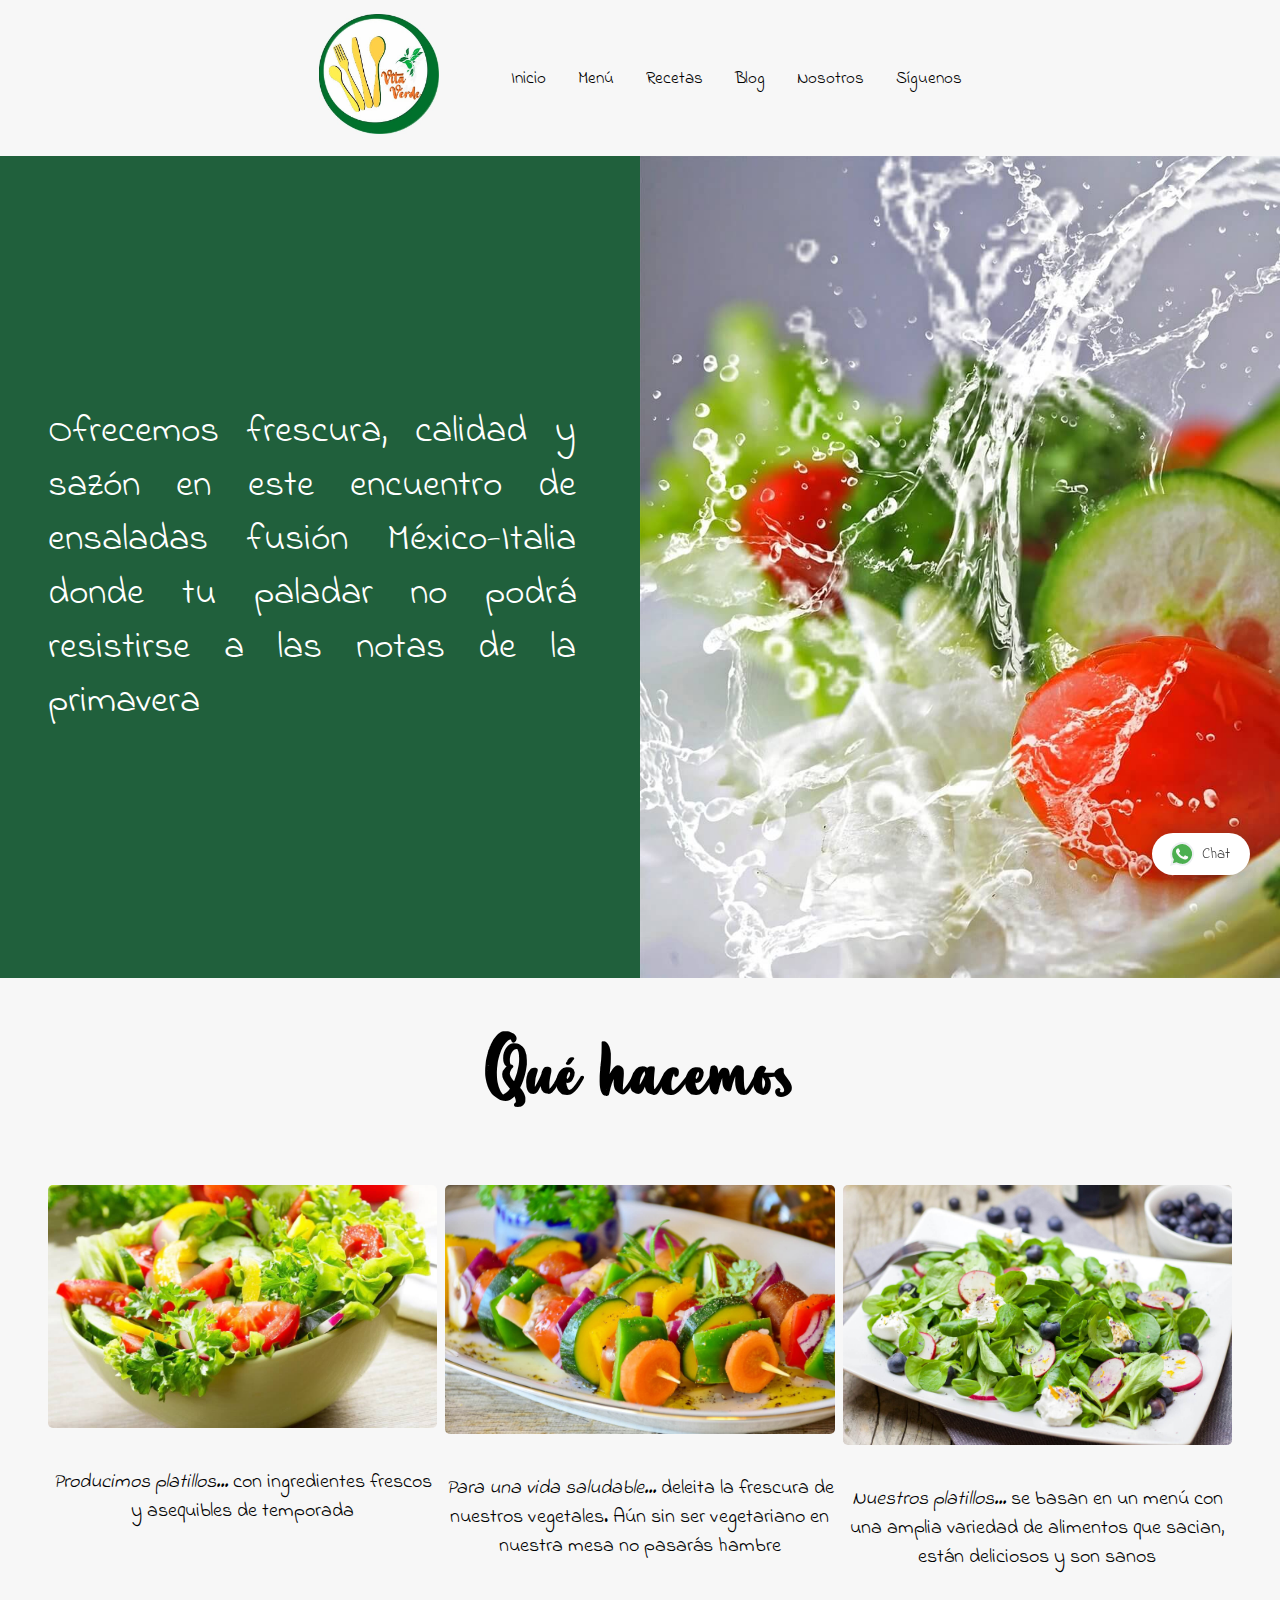
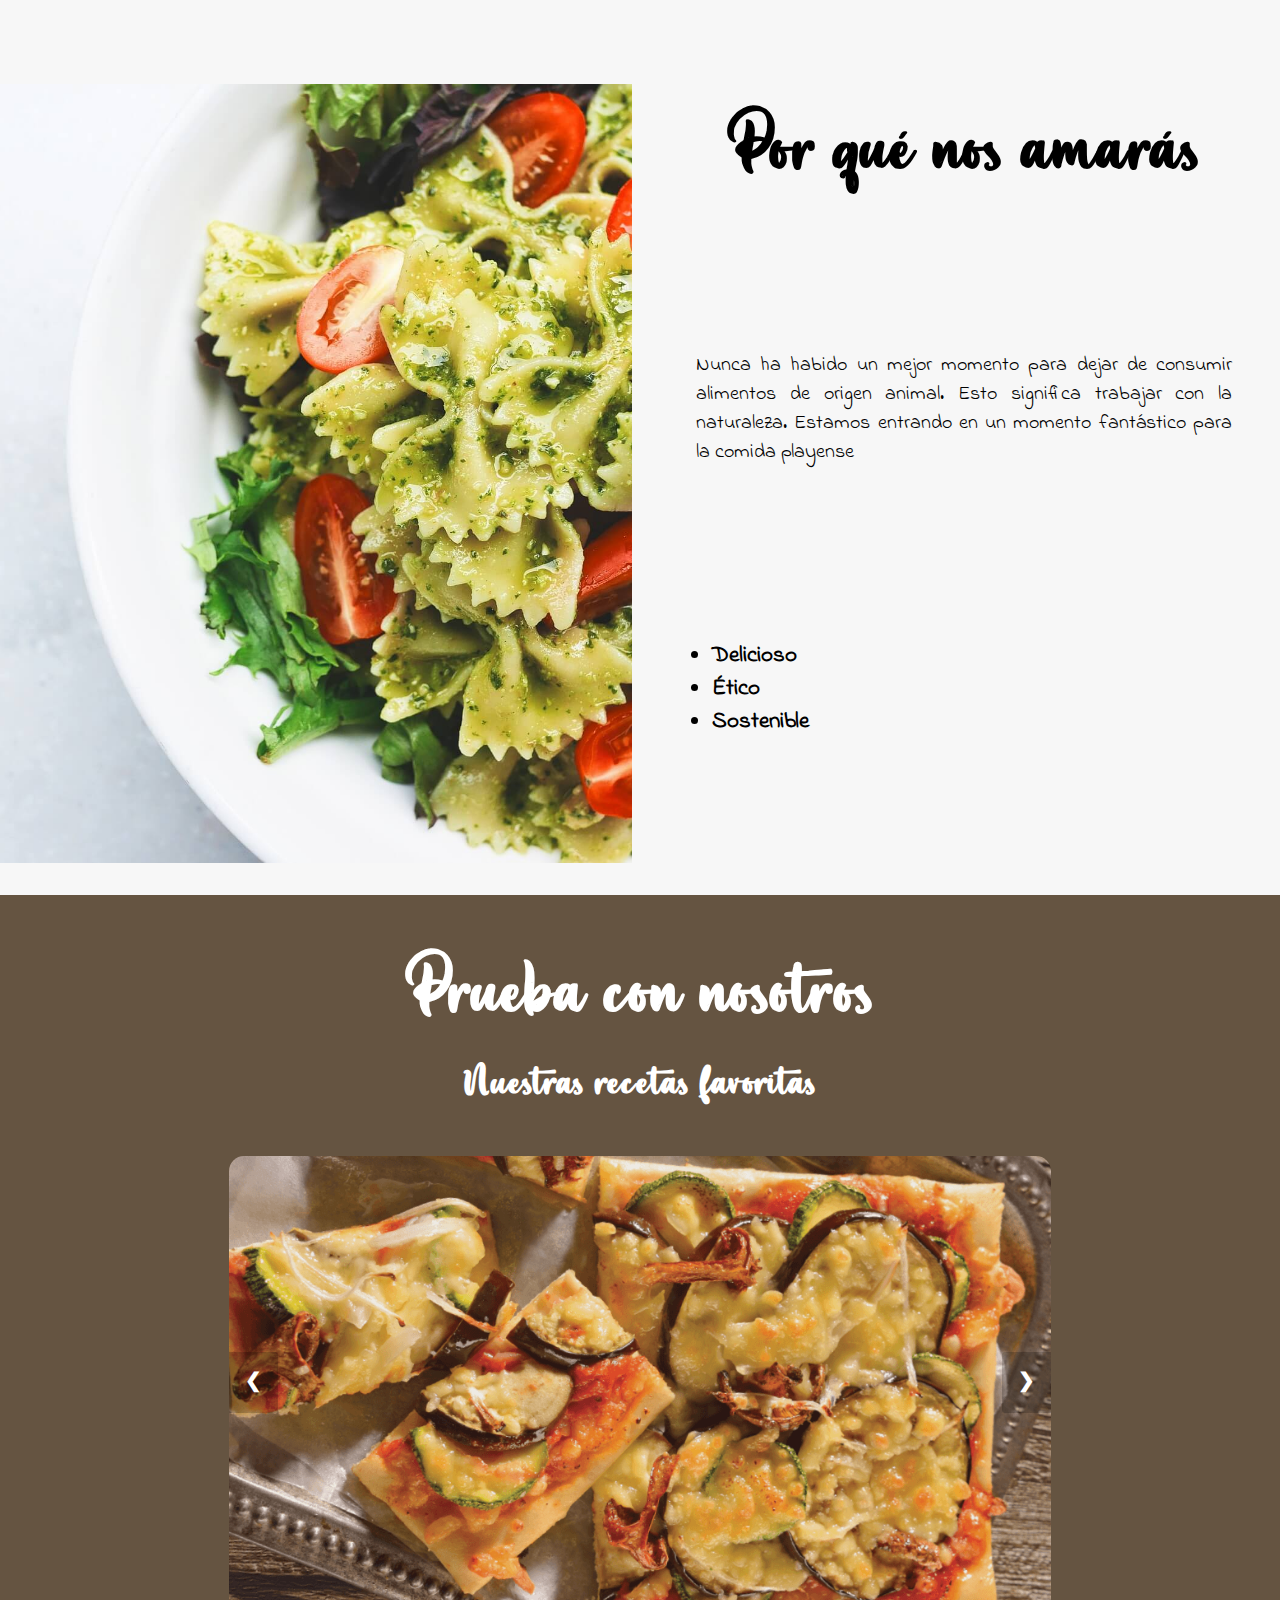
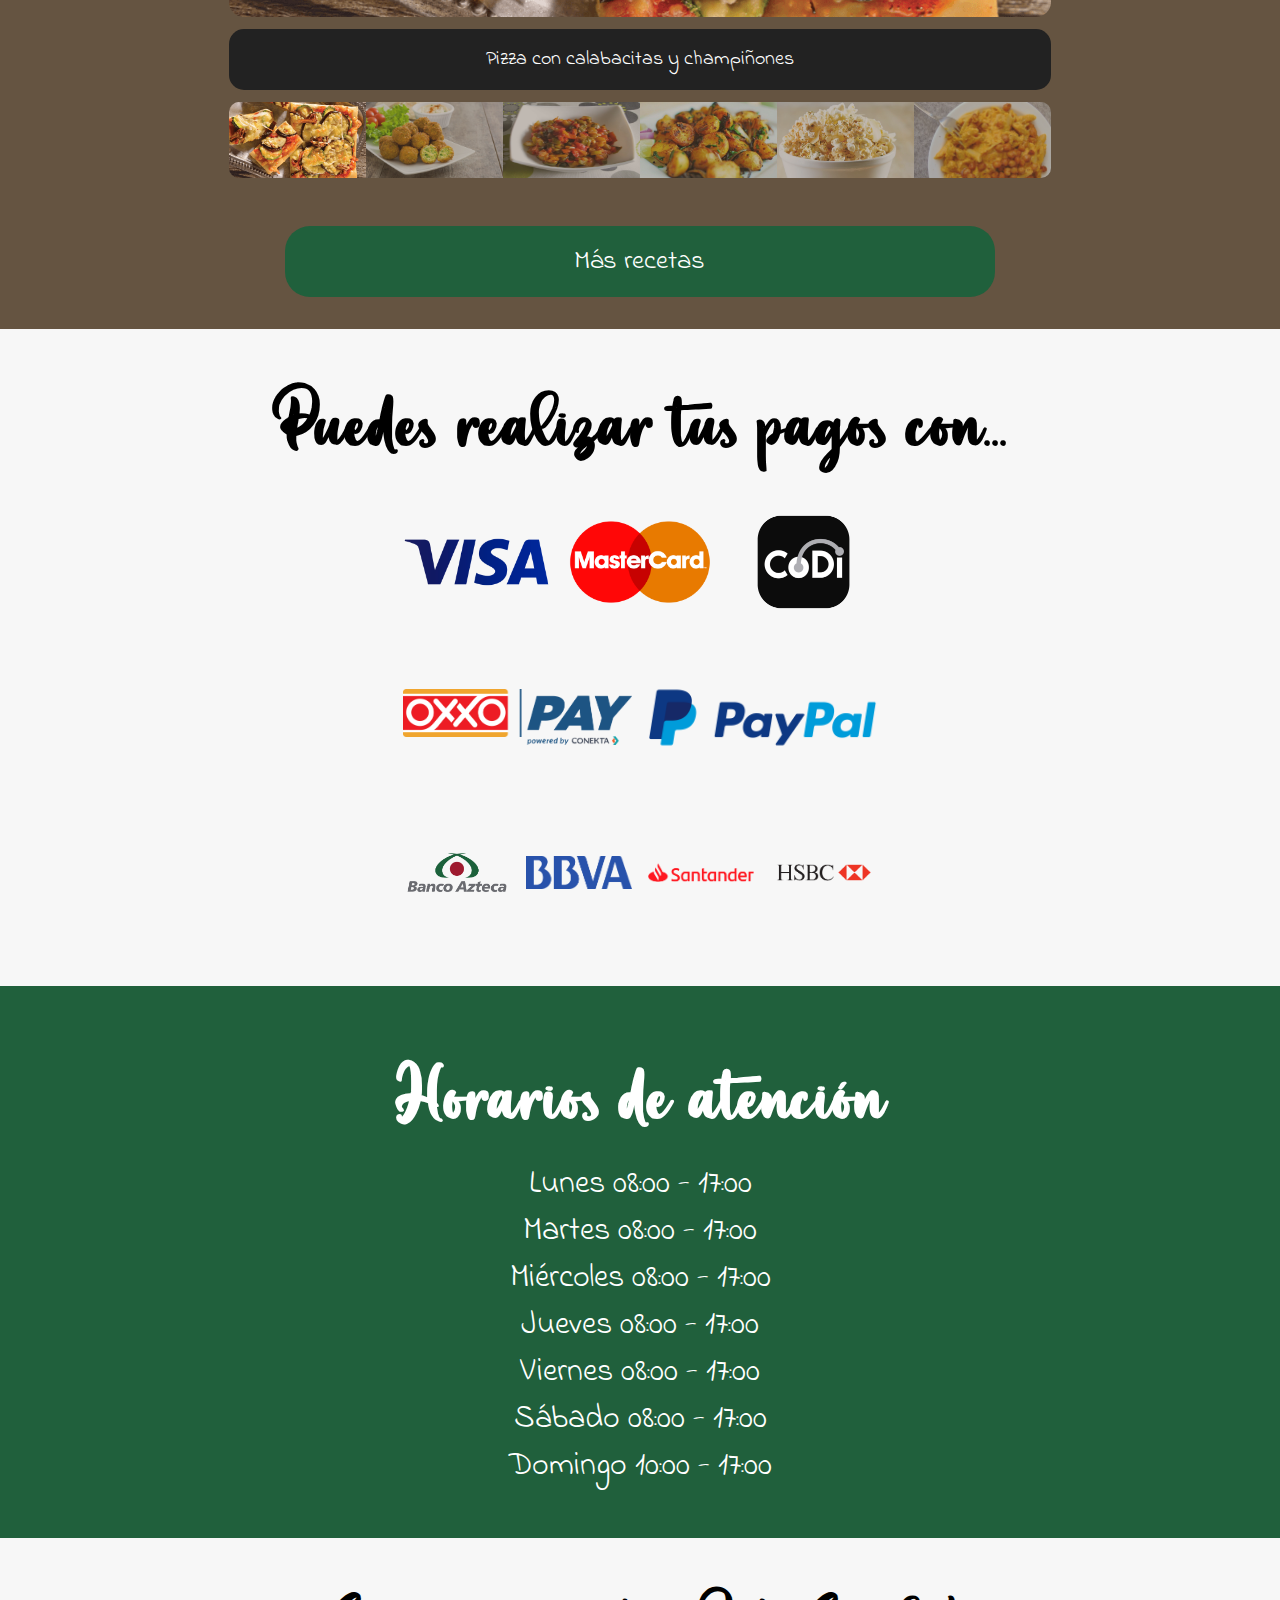
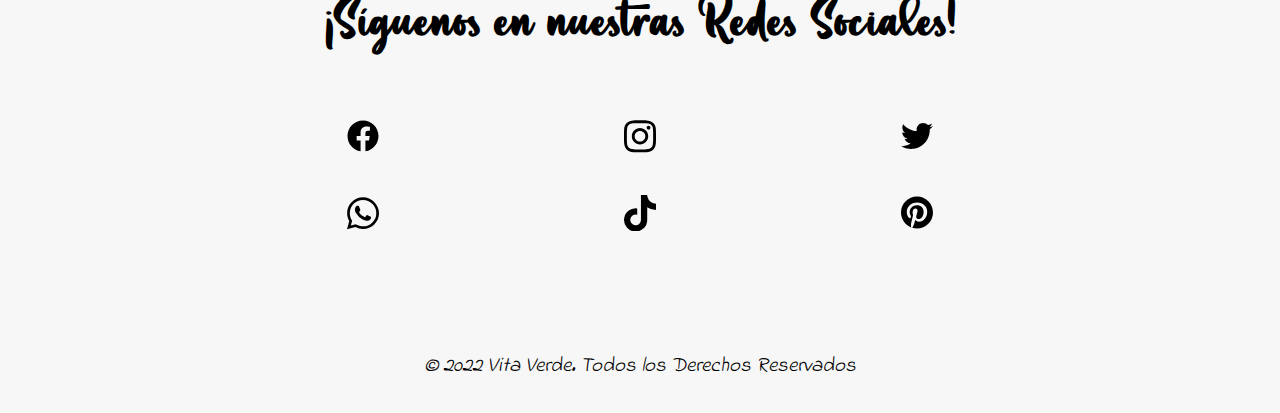
==== commit c572c1d1: "Update files, add politics" ====
--- a/index.html
+++ b/index.html
@@ -185,6 +185,32 @@
                     </div>
                 </div>
             </section>
+            <section class="s-openinghours">
+                <h2>Horarios de atención</h2>
+                <ul class="schedule">
+                    <li class="days">
+                        <span class="day-name">Lunes</span> <span class="day-hours">08:00 - 17:00</span>
+                    </li>
+                    <li class="days">
+                        <span class="day-name">Martes</span> <span class="day-hours">08:00 - 17:00</span>
+                    </li>
+                    <li class="days">
+                        <span class="day-name">Miércoles</span> <span class="day-hours">08:00 - 17:00</span>
+                    </li>
+                    <li class="days">
+                        <span class="day-name">Jueves</span> <span class="day-hours">08:00 - 17:00</span>
+                    </li>
+                    <li class="days">
+                        <span class="day-name">Viernes</span> <span class="day-hours">08:00 - 17:00</span>
+                    </li>
+                    <li class="days">
+                        <span class="day-name">Sábado</span> <span class="day-hours">08:00 - 17:00</span>
+                    </li>
+                    <li class="days">
+                        <span class="day-name">Domingo</span> <span class="day-hours">10:00 - 17:00</span>
+                    </li>
+                </ul>
+            </section>
             <section class="s-socialmedia">
                 <h2>¡Síguenos en nuestras Redes Sociales!</h2>
                 <ul>
--- a/css/index.css
+++ b/css/index.css
@@ -253,6 +253,23 @@
     margin: 2rem 0;
 }
 
+.s-openinghours {
+    background-color: #20603c;
+    color: #fff;
+    padding: 3rem 0;
+}
+
+.schedule {
+    max-width: 70%;
+    font-size: 200%;
+    margin: auto;
+    list-style: none;
+}
+
+.days {
+    text-align: center;
+}
+
 .main-pm1 {
     grid-row: 1;
     grid-template-columns: 1fr 1fr 1fr;
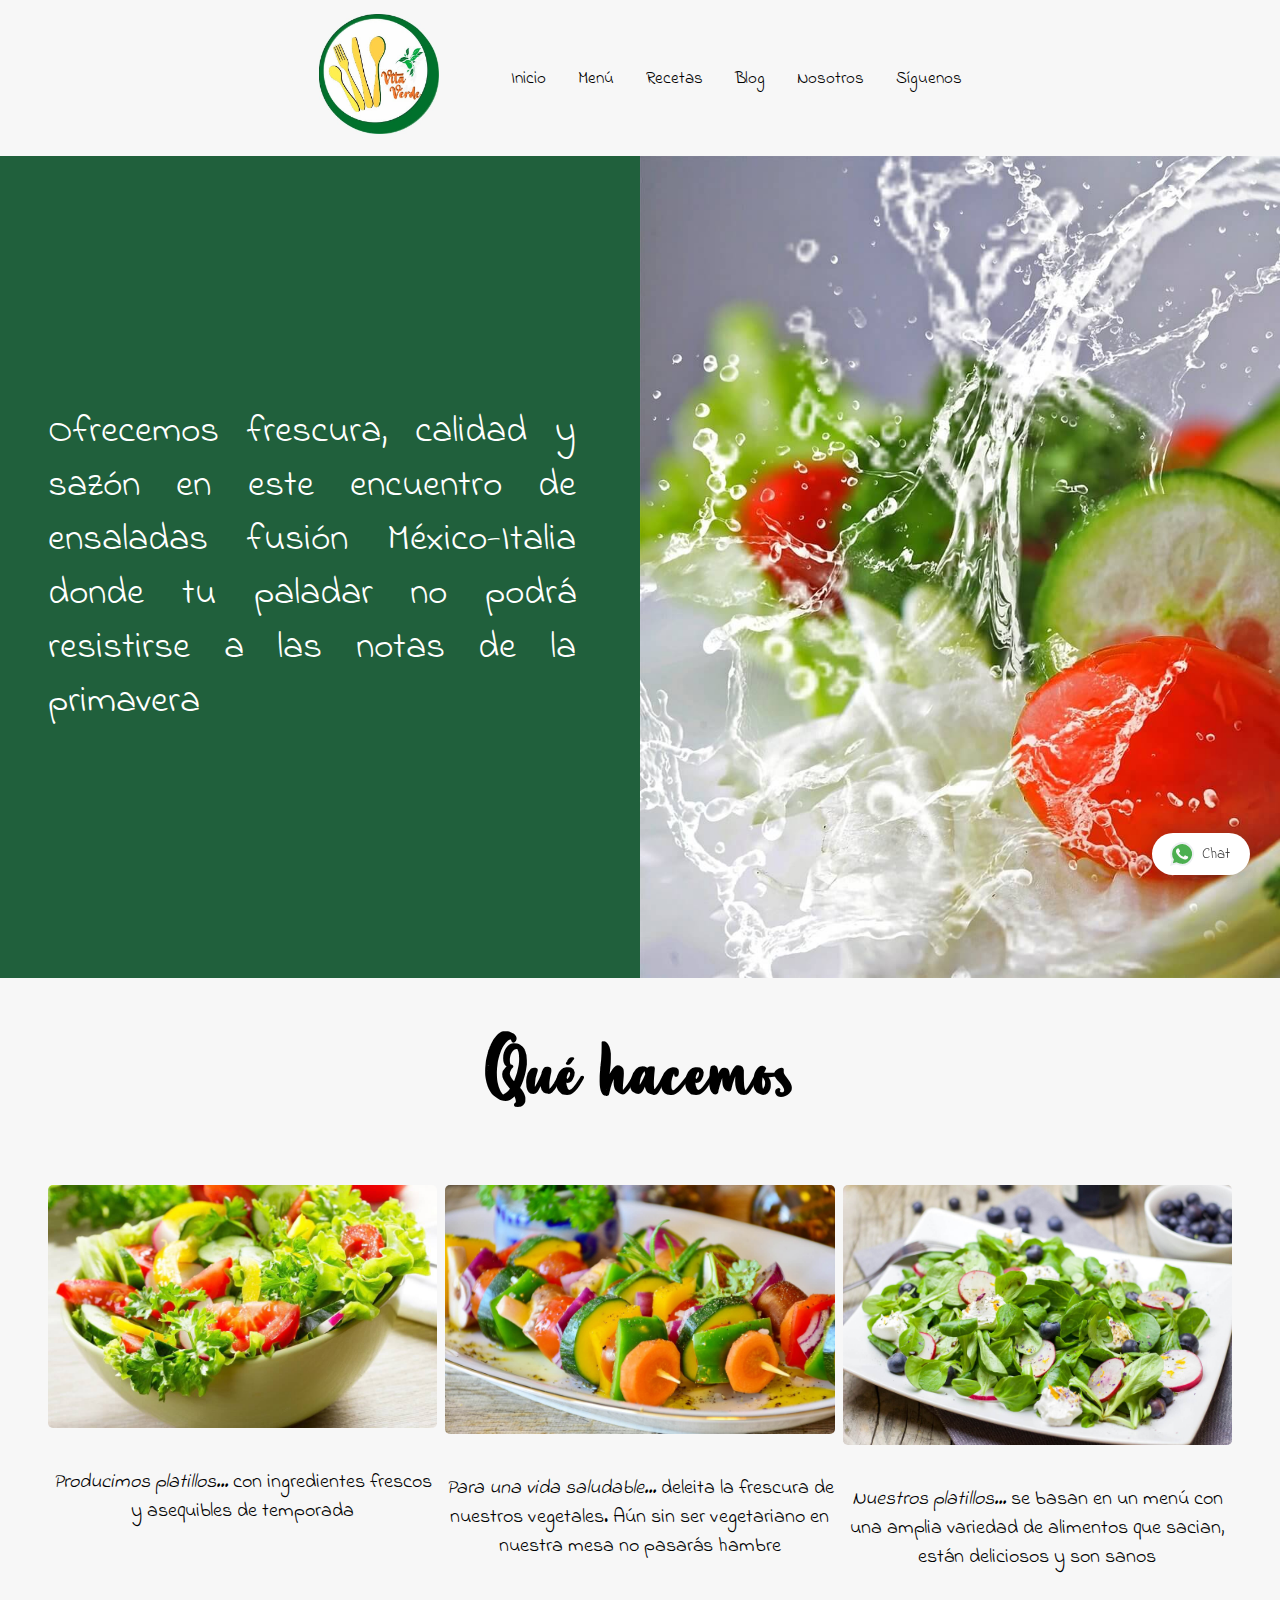
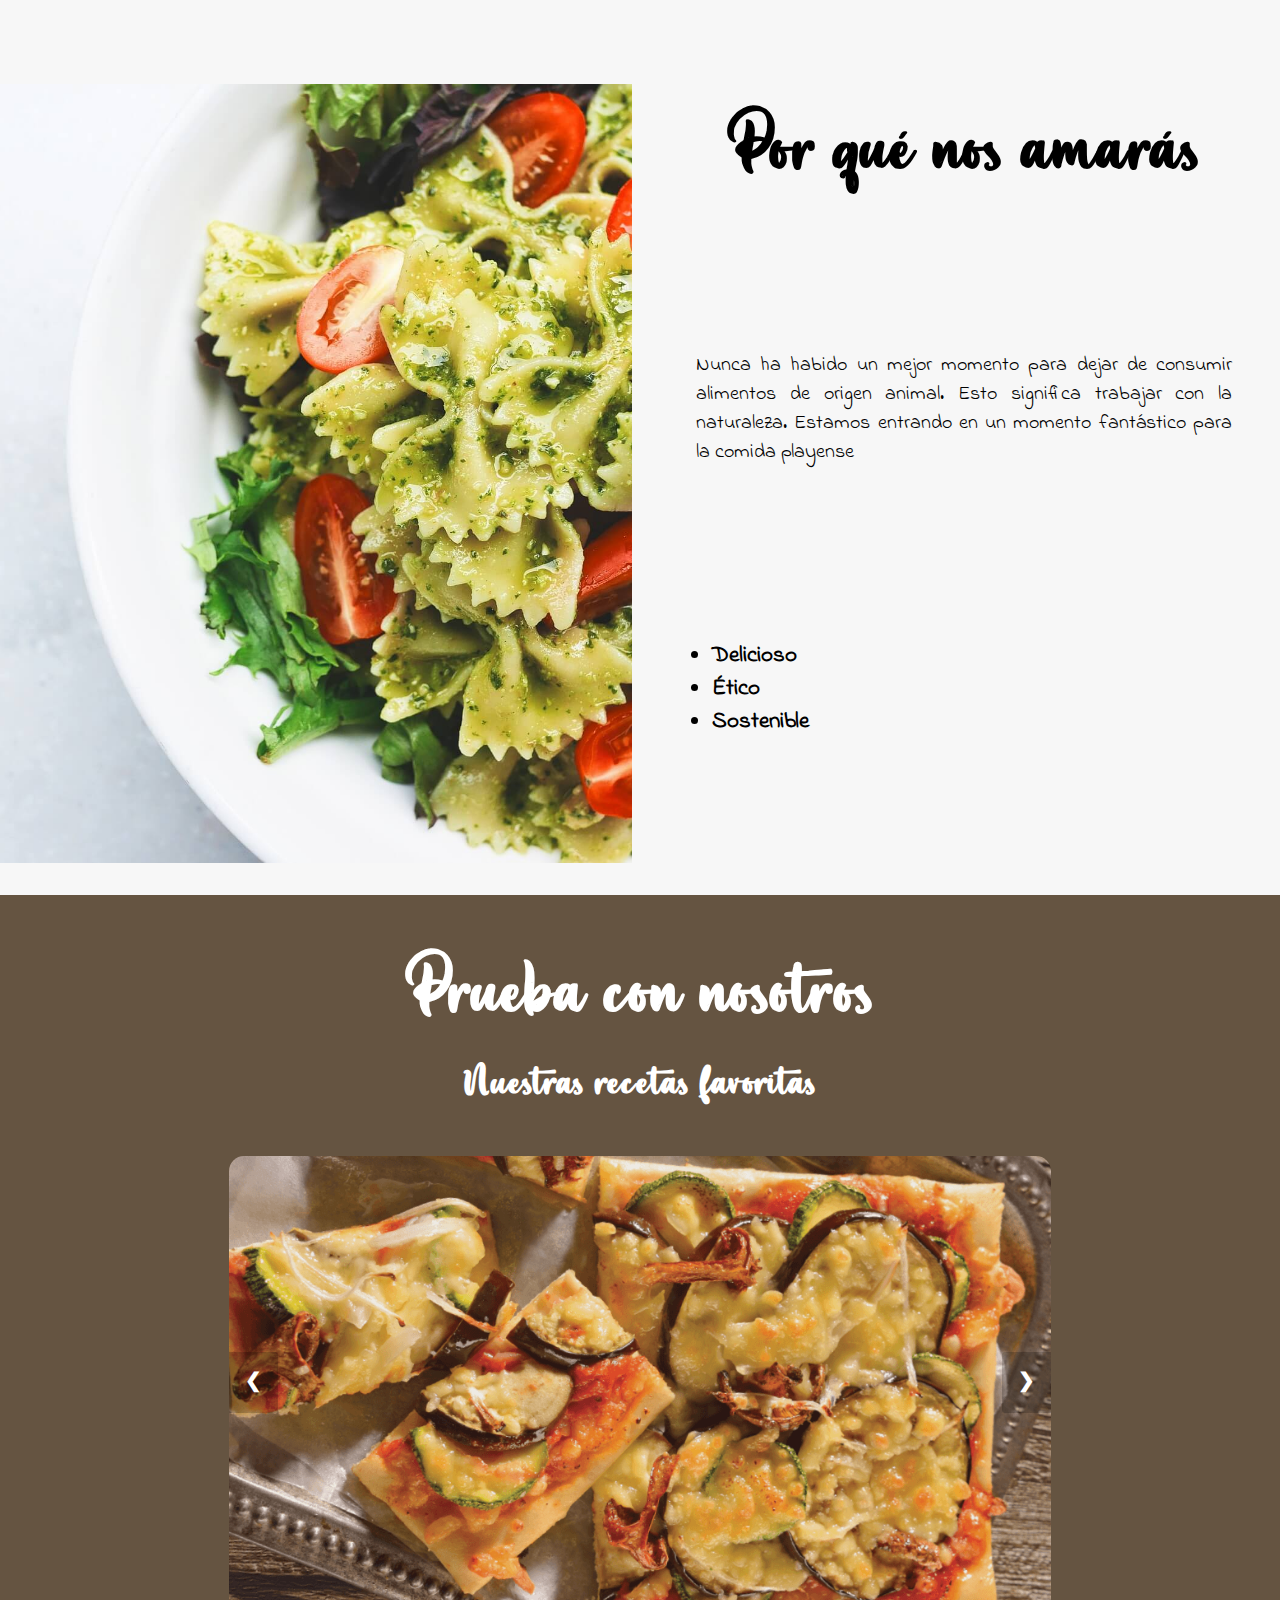
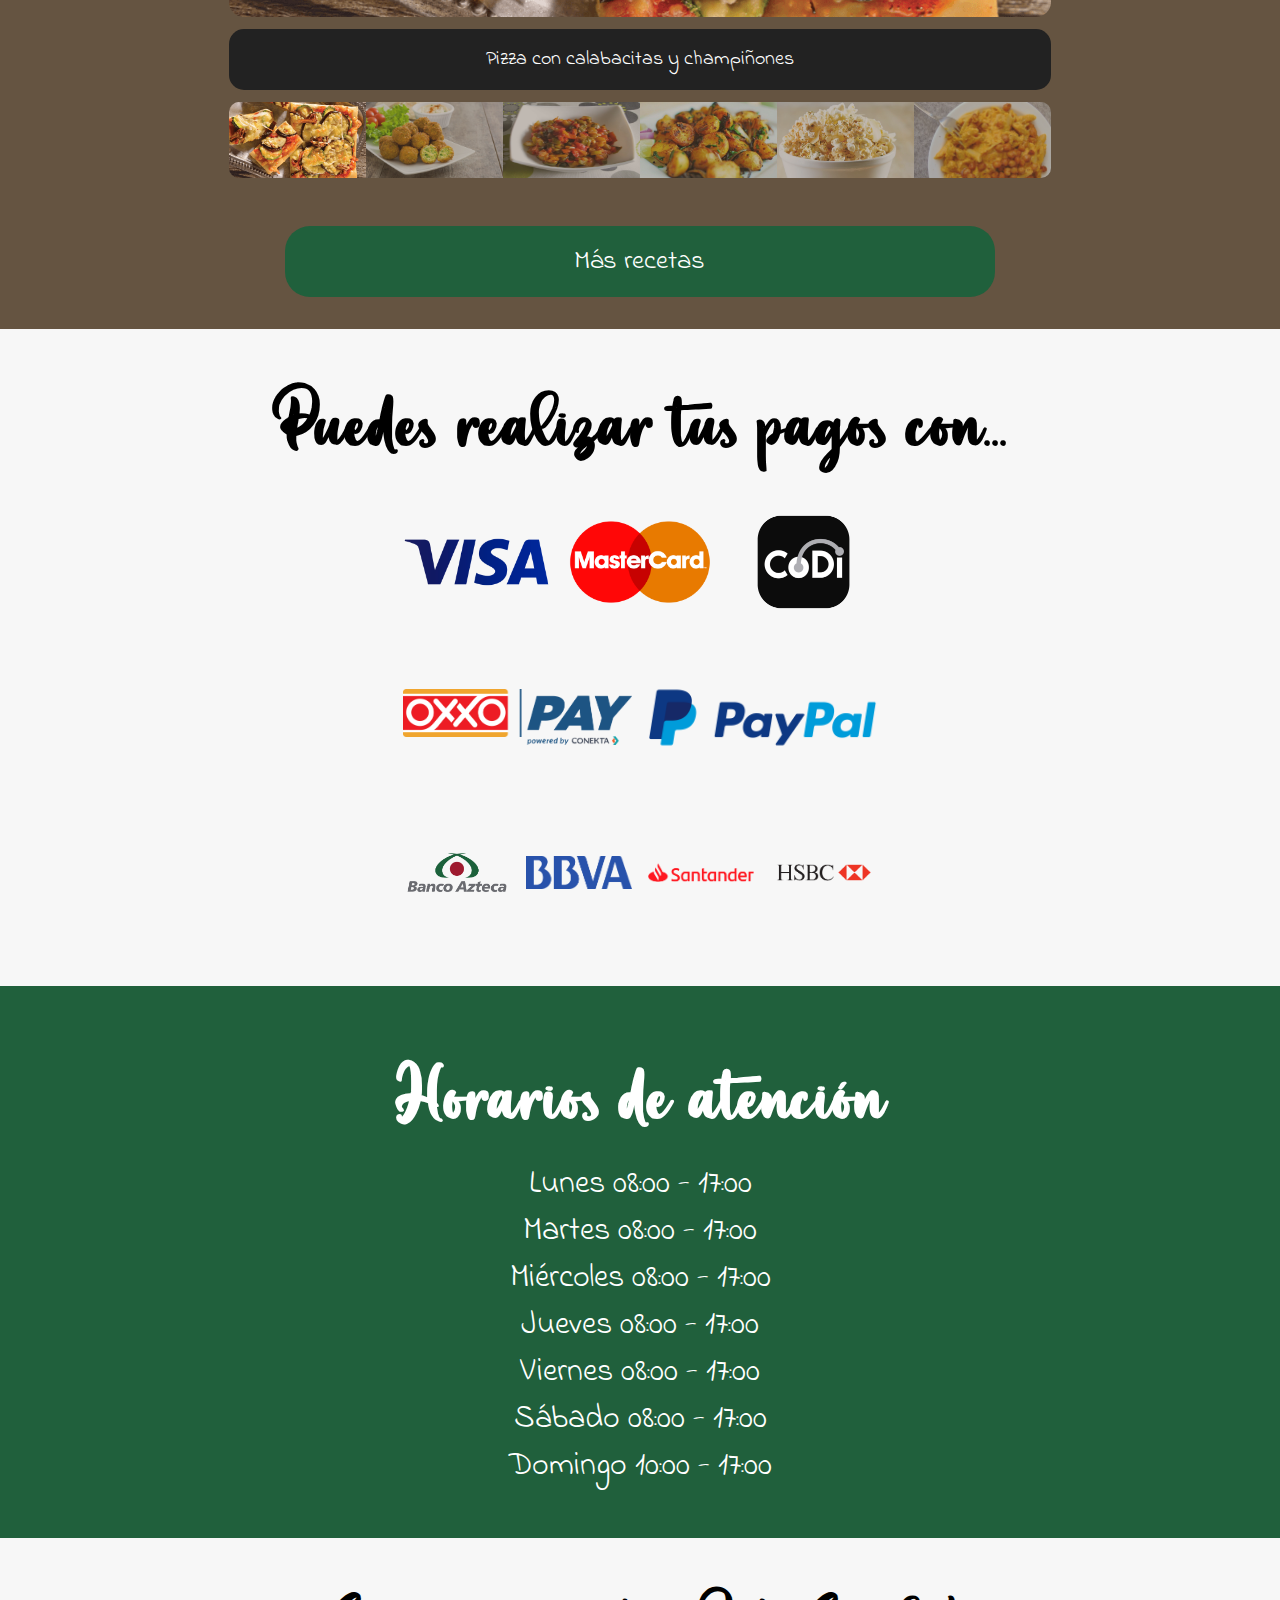
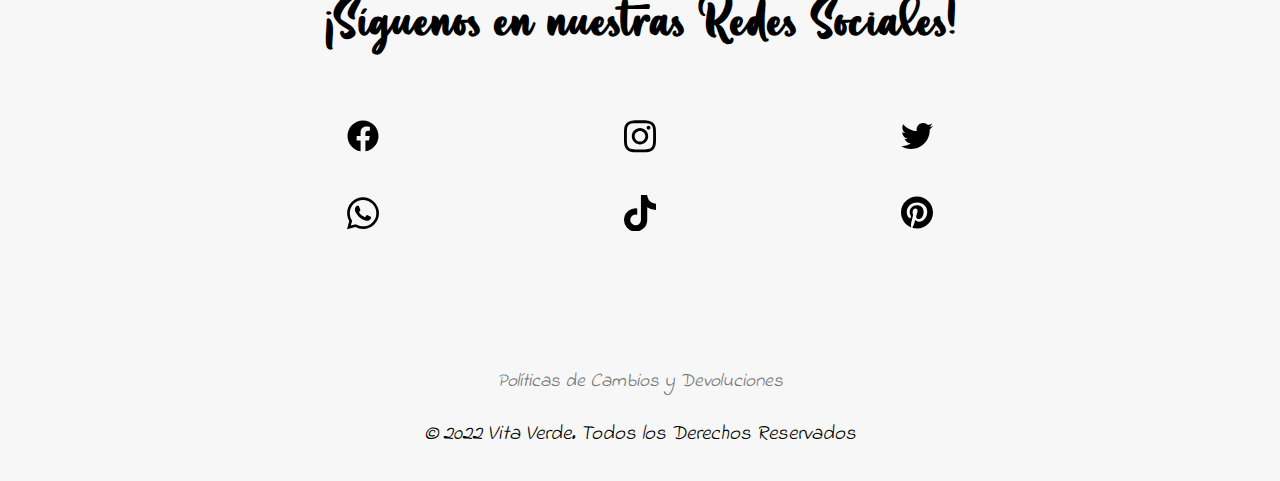
==== commit eadcc5de: "Updated and added files" ====
--- a/index.html
+++ b/index.html
@@ -278,6 +278,9 @@
             </section>
         </main>
         <footer>
+            <p class="politics">
+                <a href="politicas/politicas-de-cambios-y-devoluciones.html">Políticas de Cambios y Devoluciones</a>
+            </p>
             <p class="webiste-credits">
                 &copy; 2022 Vita Verde. Todos los Derechos Reservados
             </p>
--- a/css/index.css
+++ b/css/index.css
@@ -323,6 +323,15 @@
     width: 2rem;
 }
 
+.politics {
+    margin: 1rem auto 1.5rem auto;
+    font-size: 120%;
+}
+
+.politics a {
+    color: rgb(116, 116, 116);
+}
+
 @media screen and (min-width: 546px) {
     .topnav {
         display: flex;
